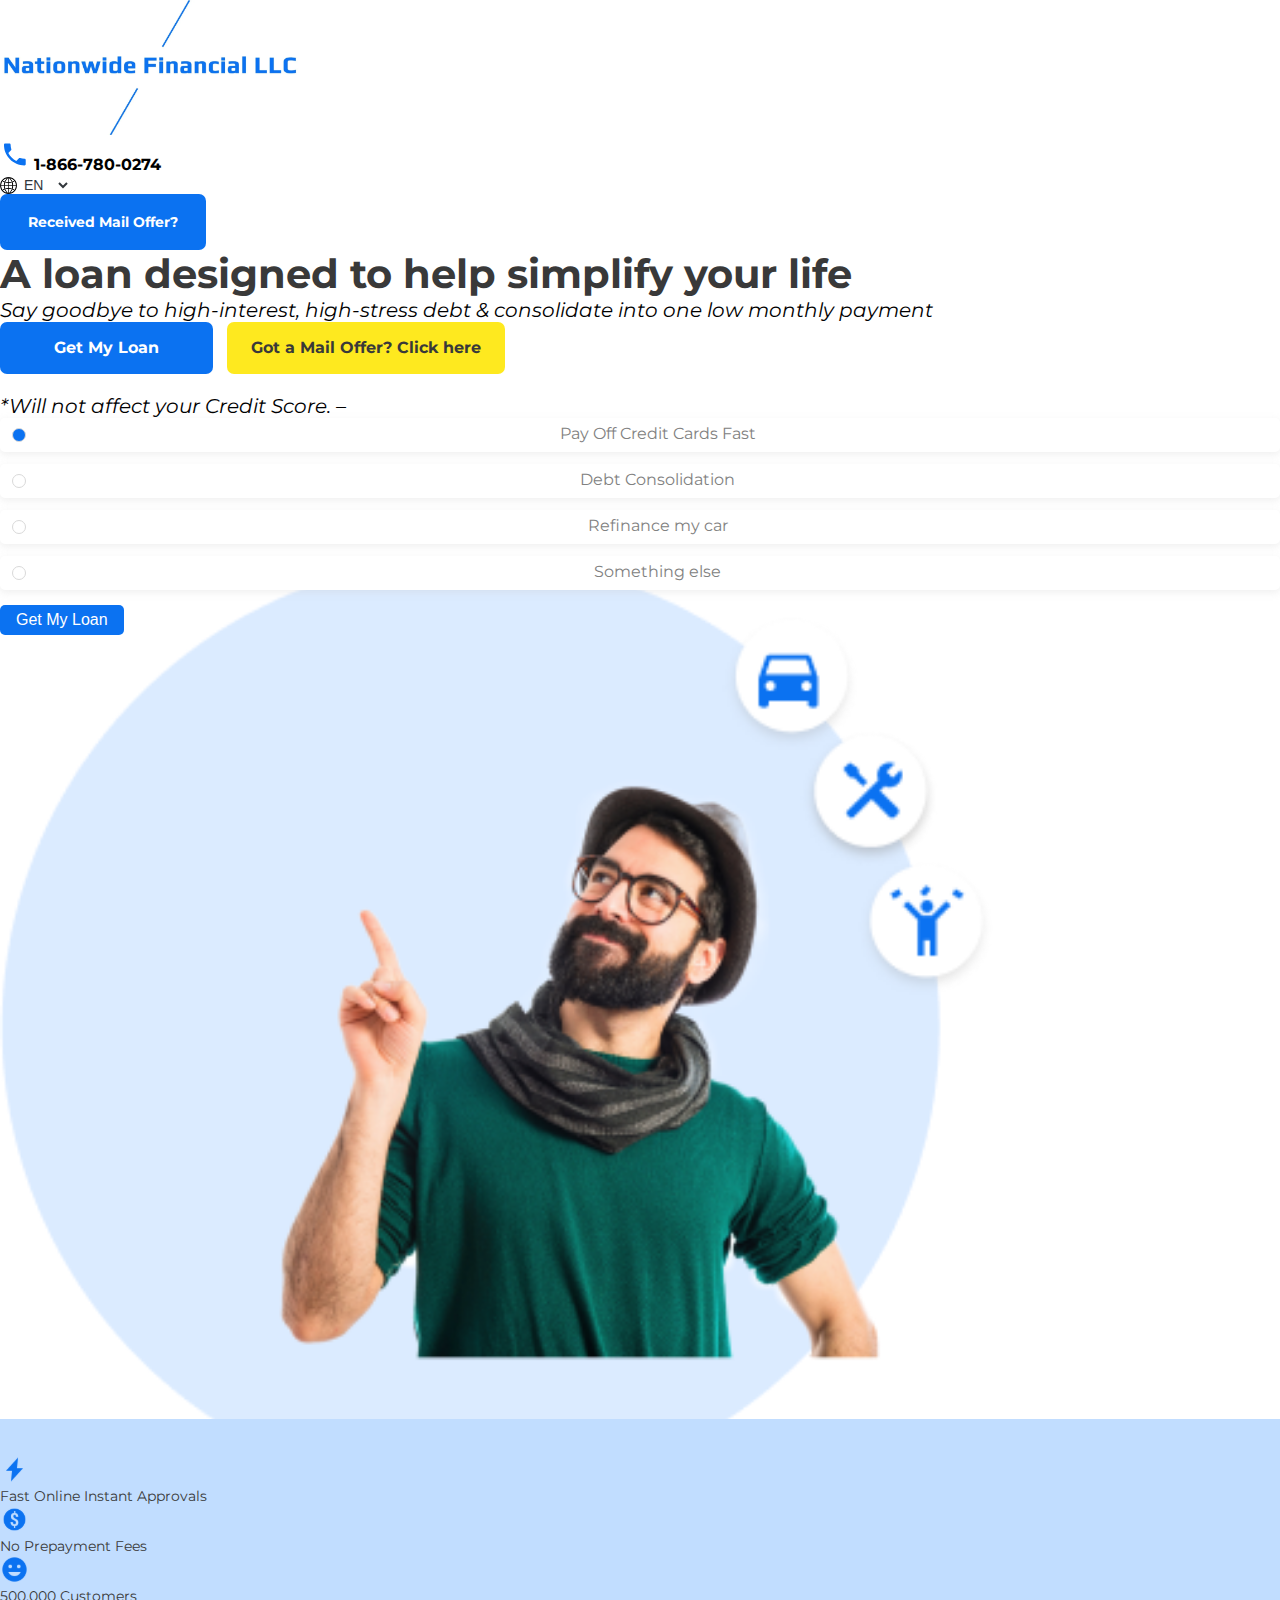
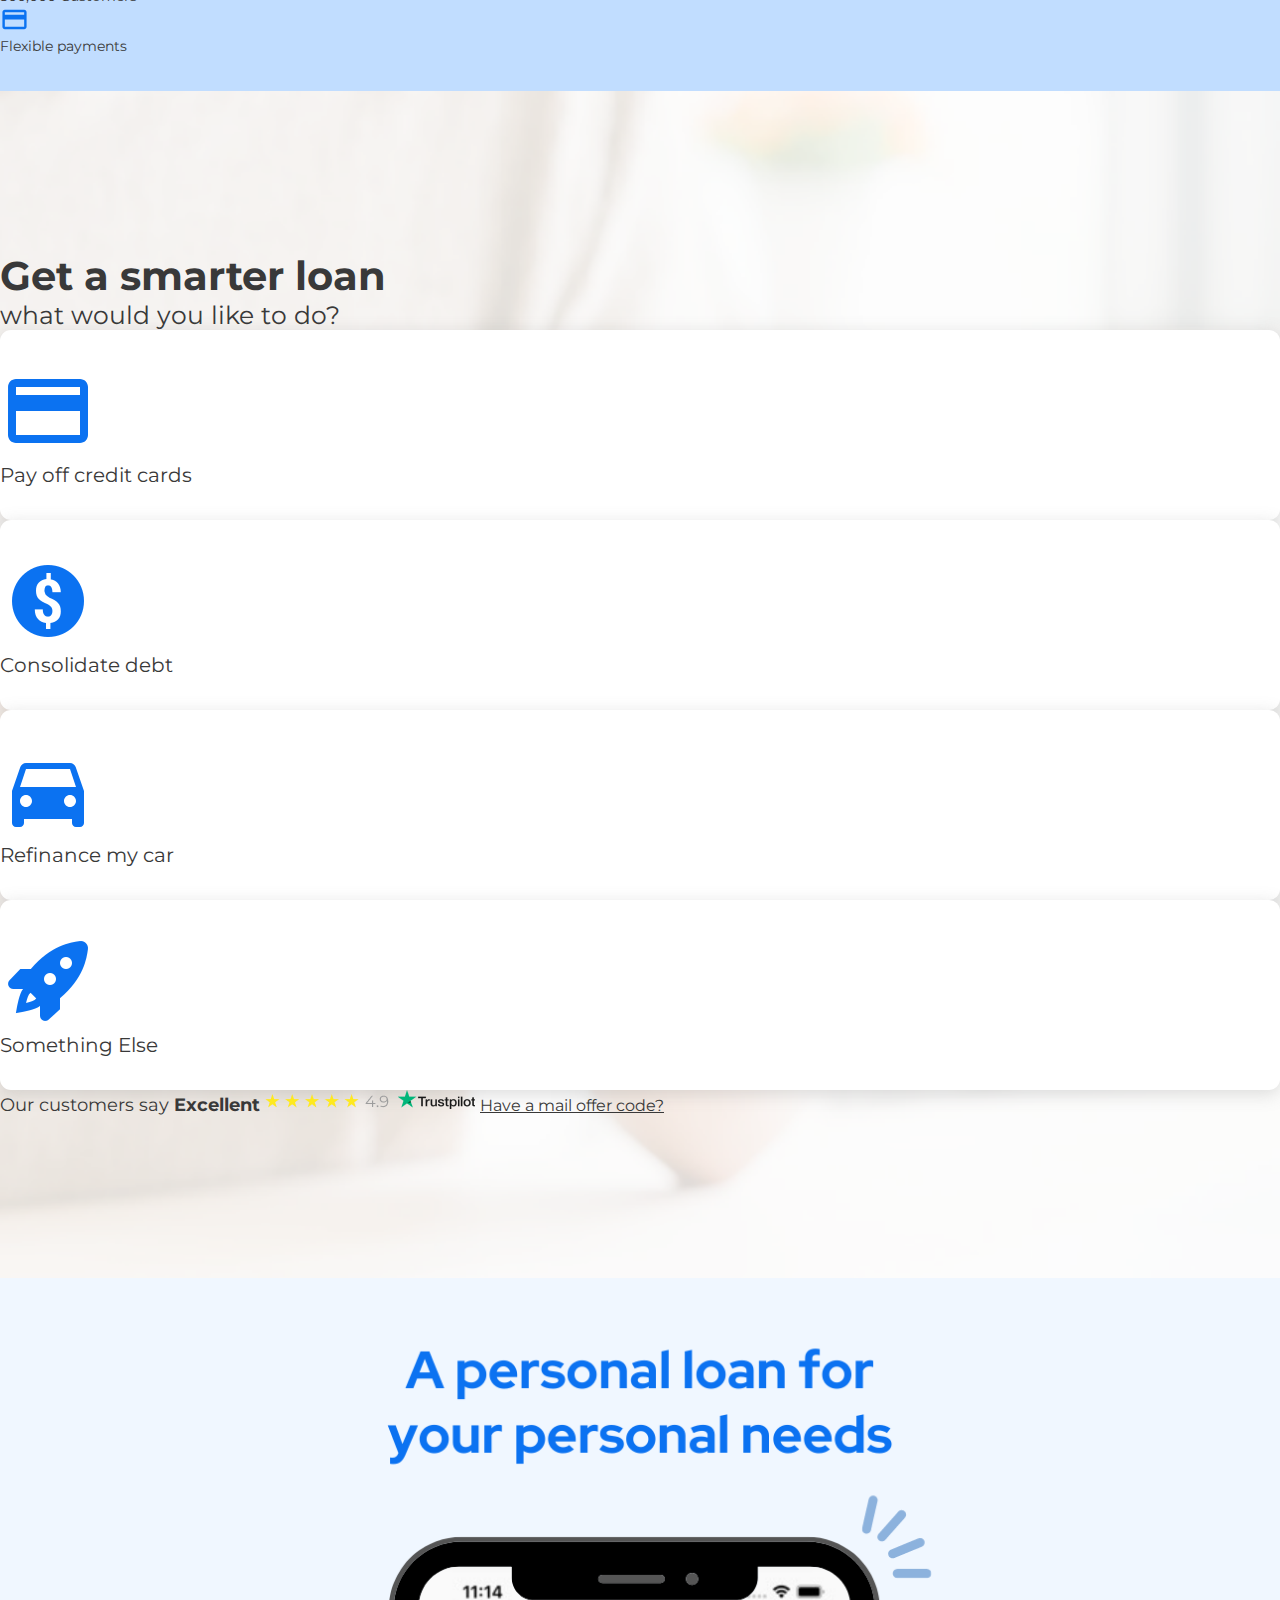
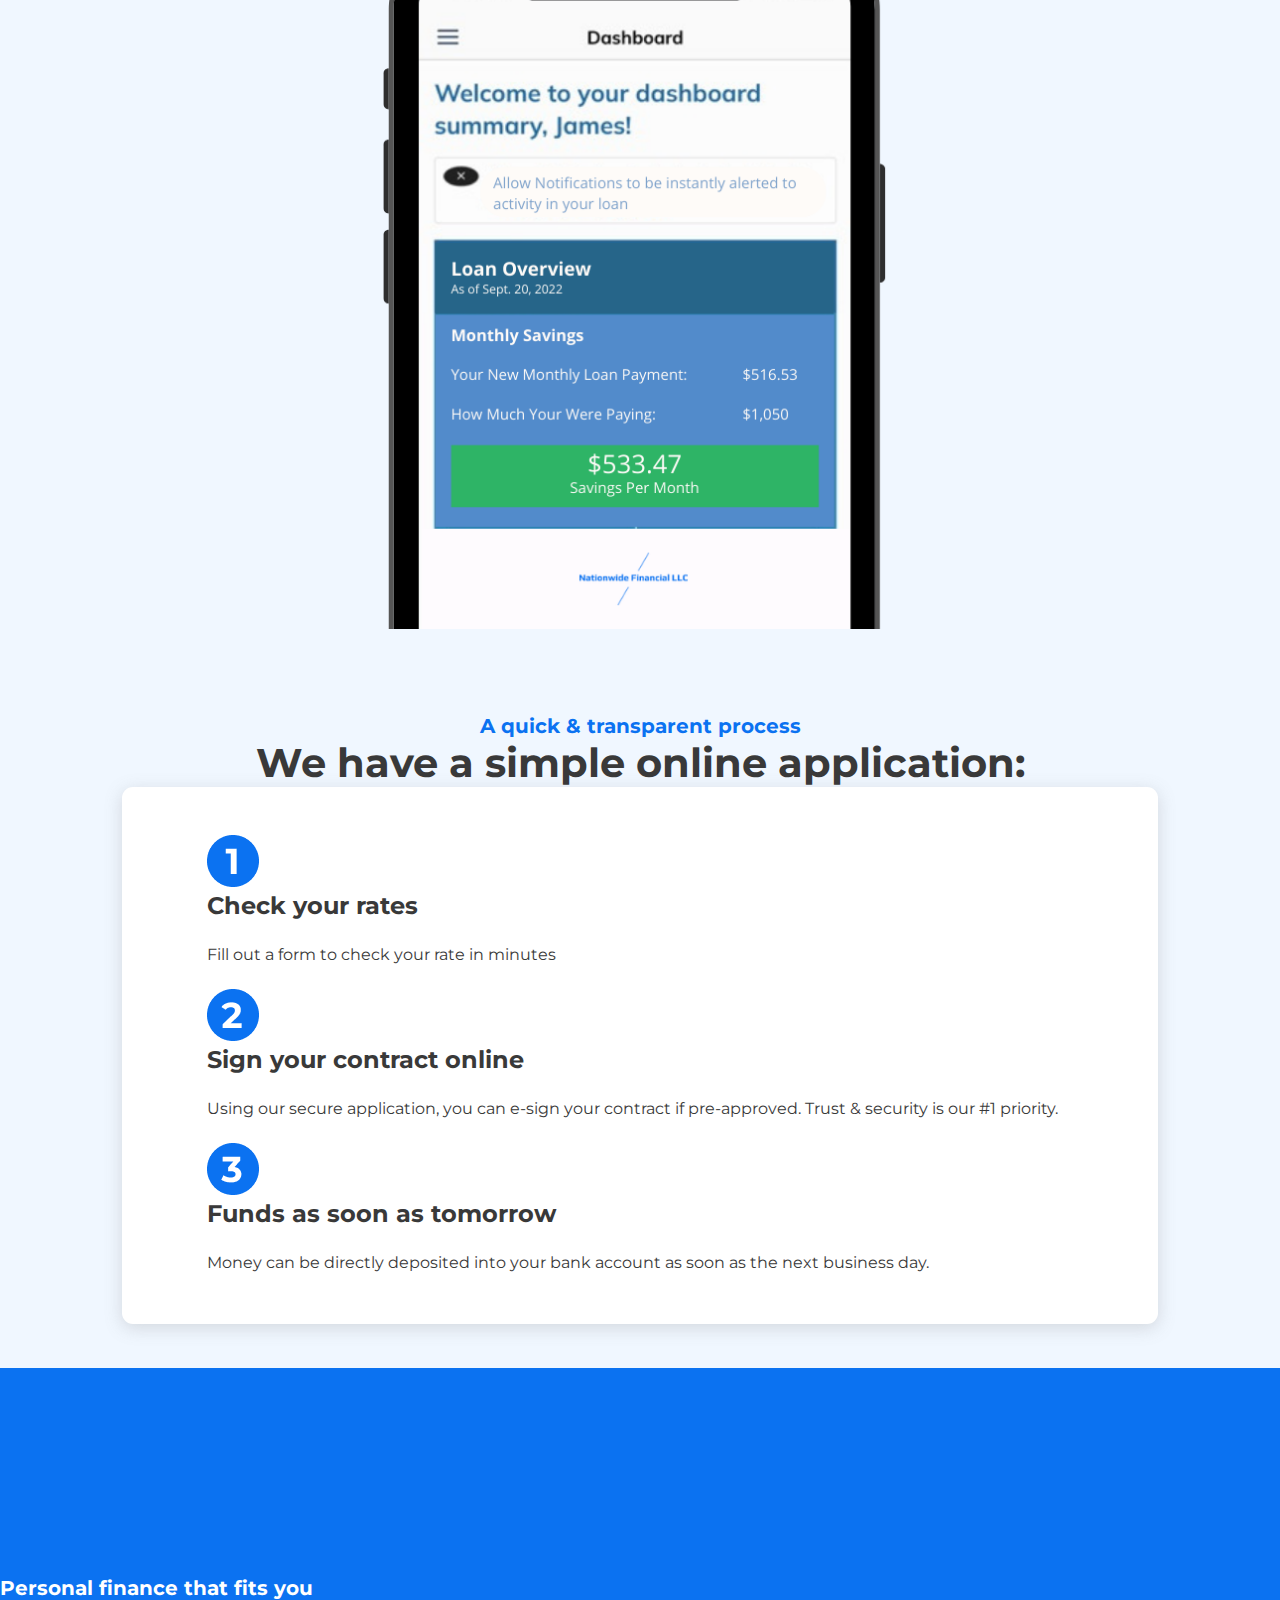
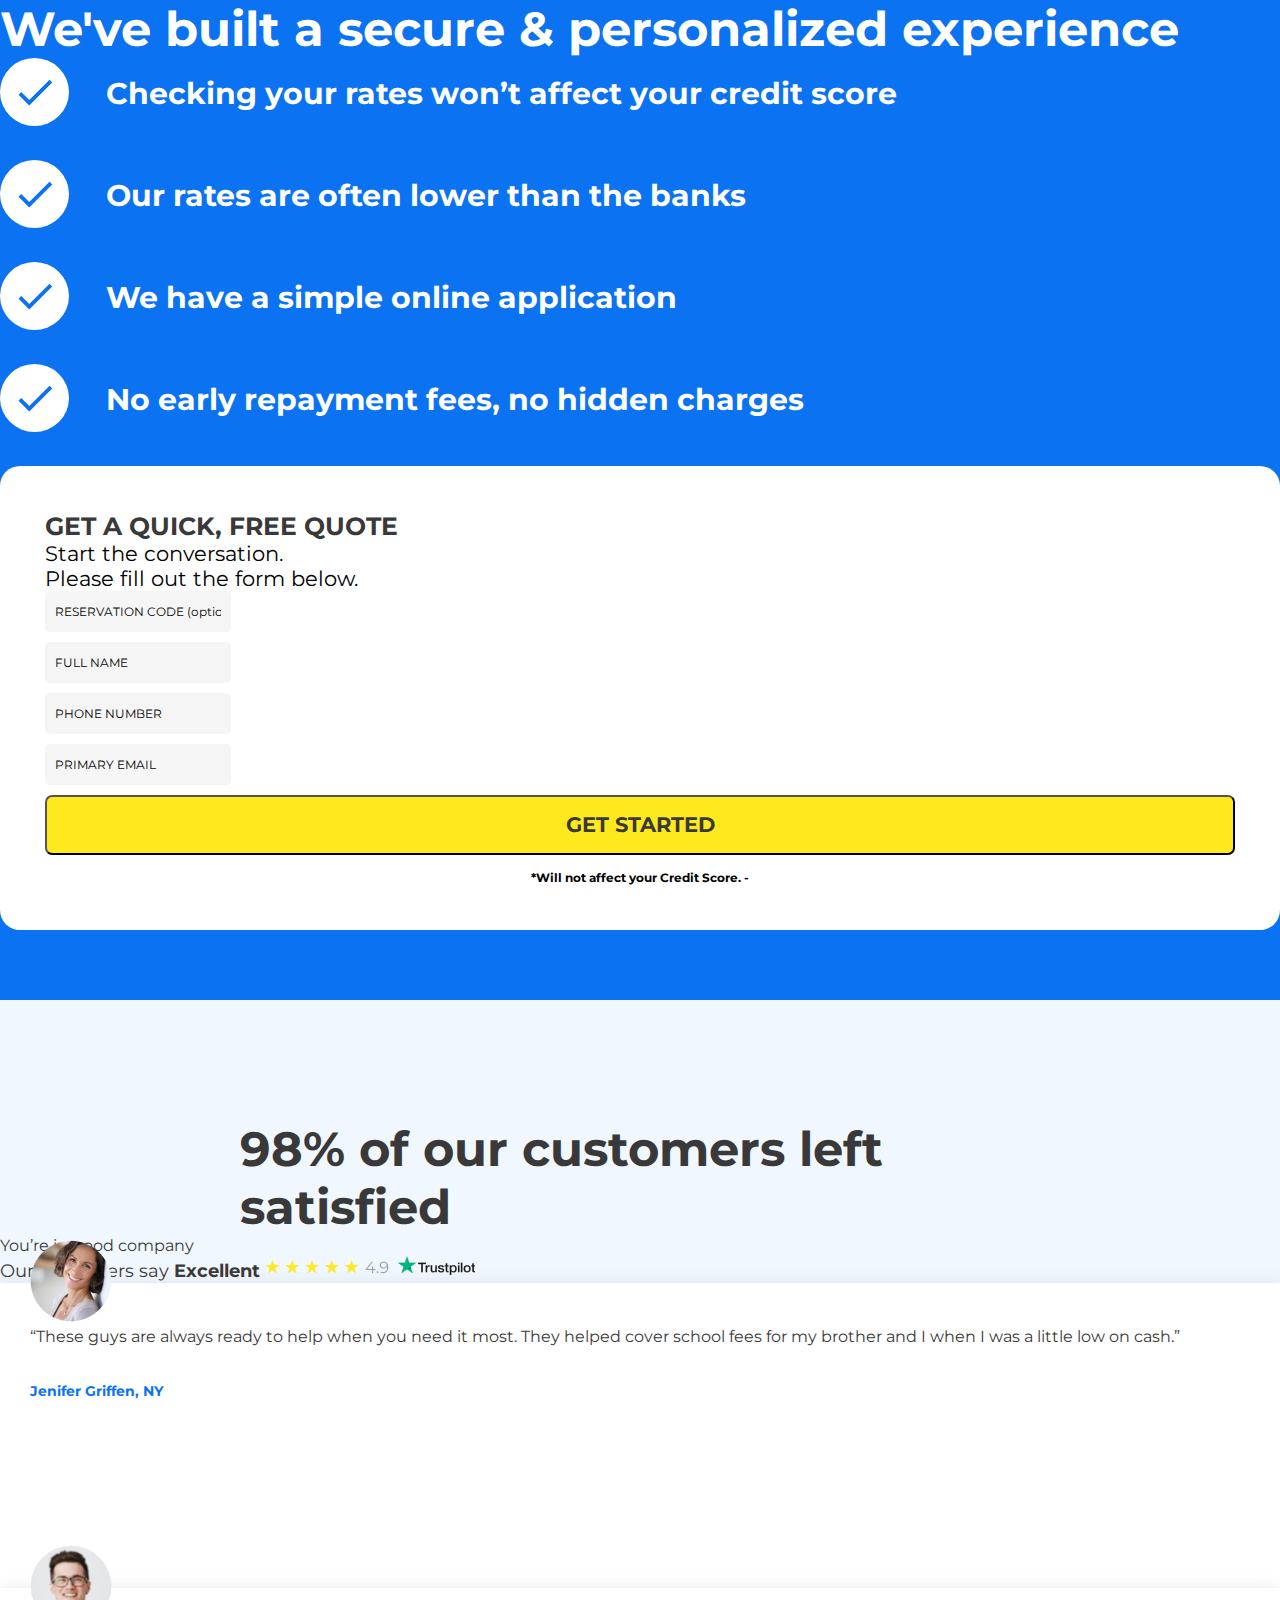
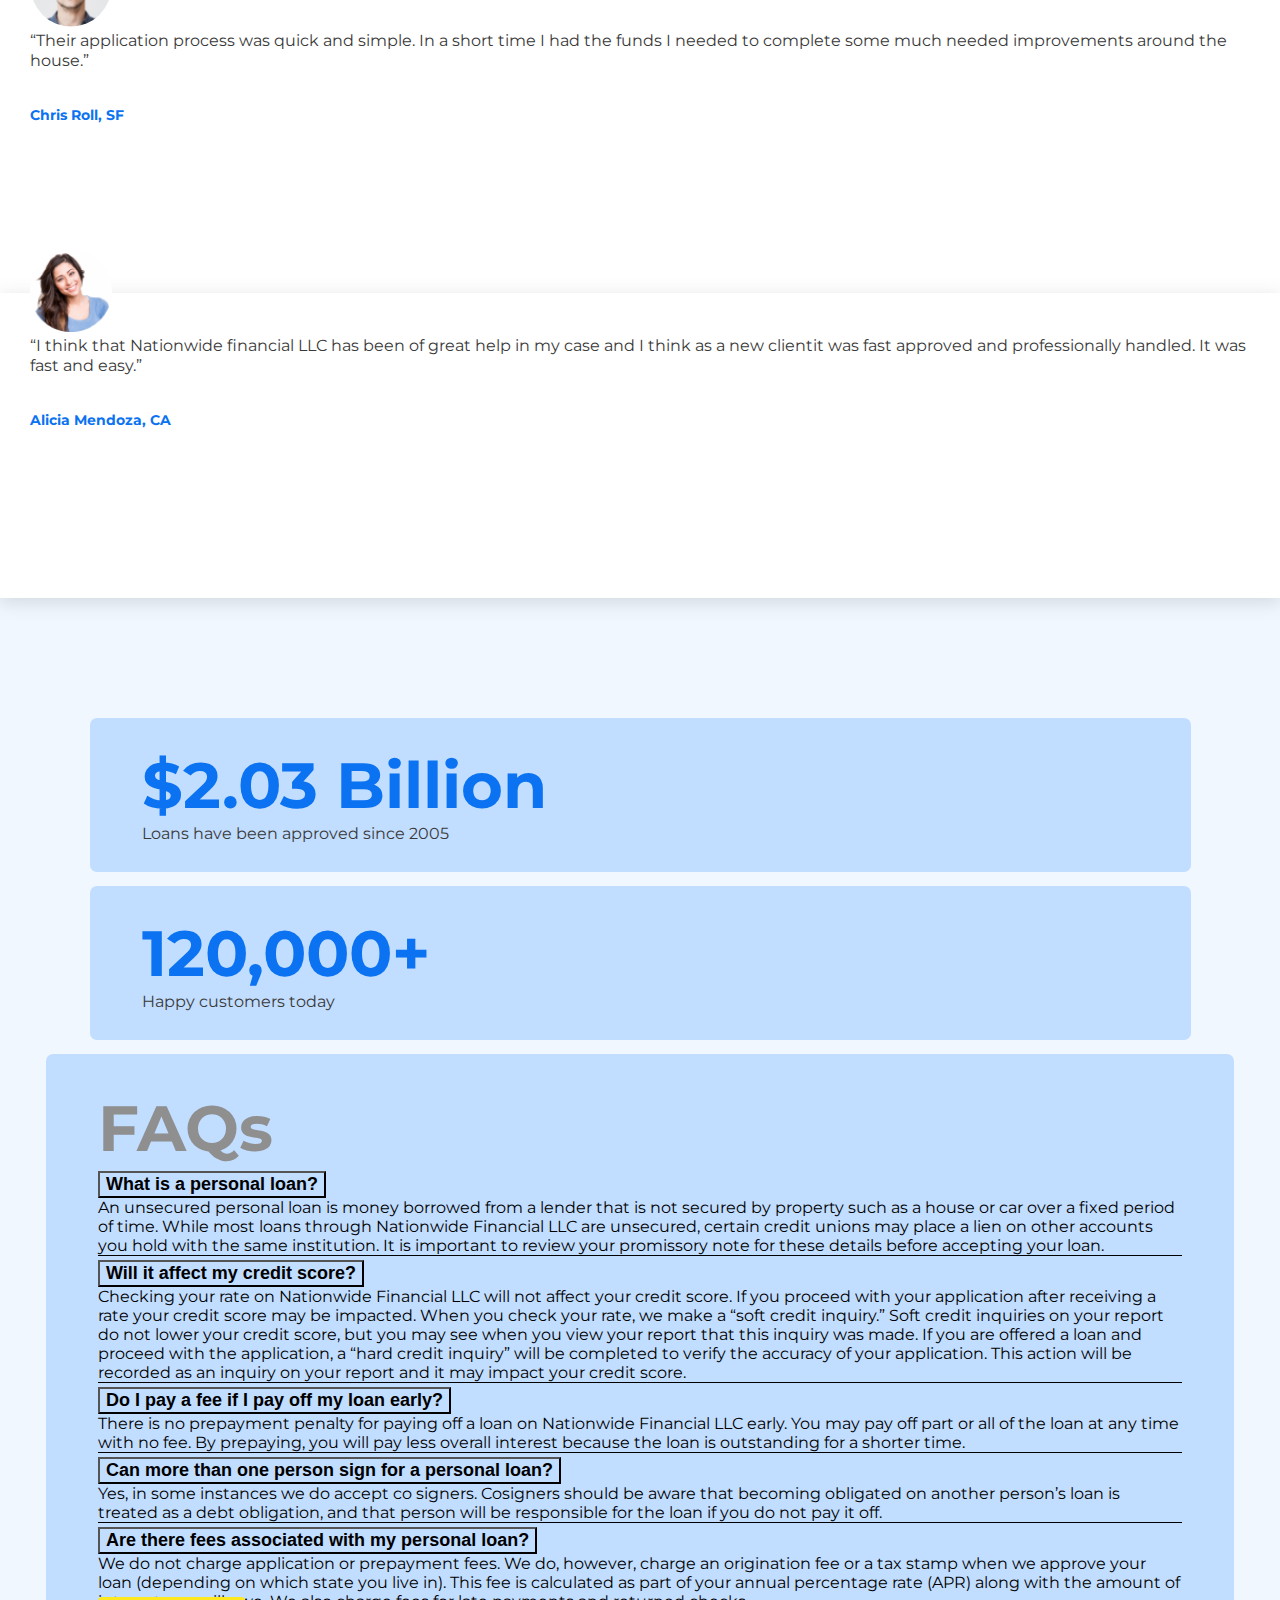
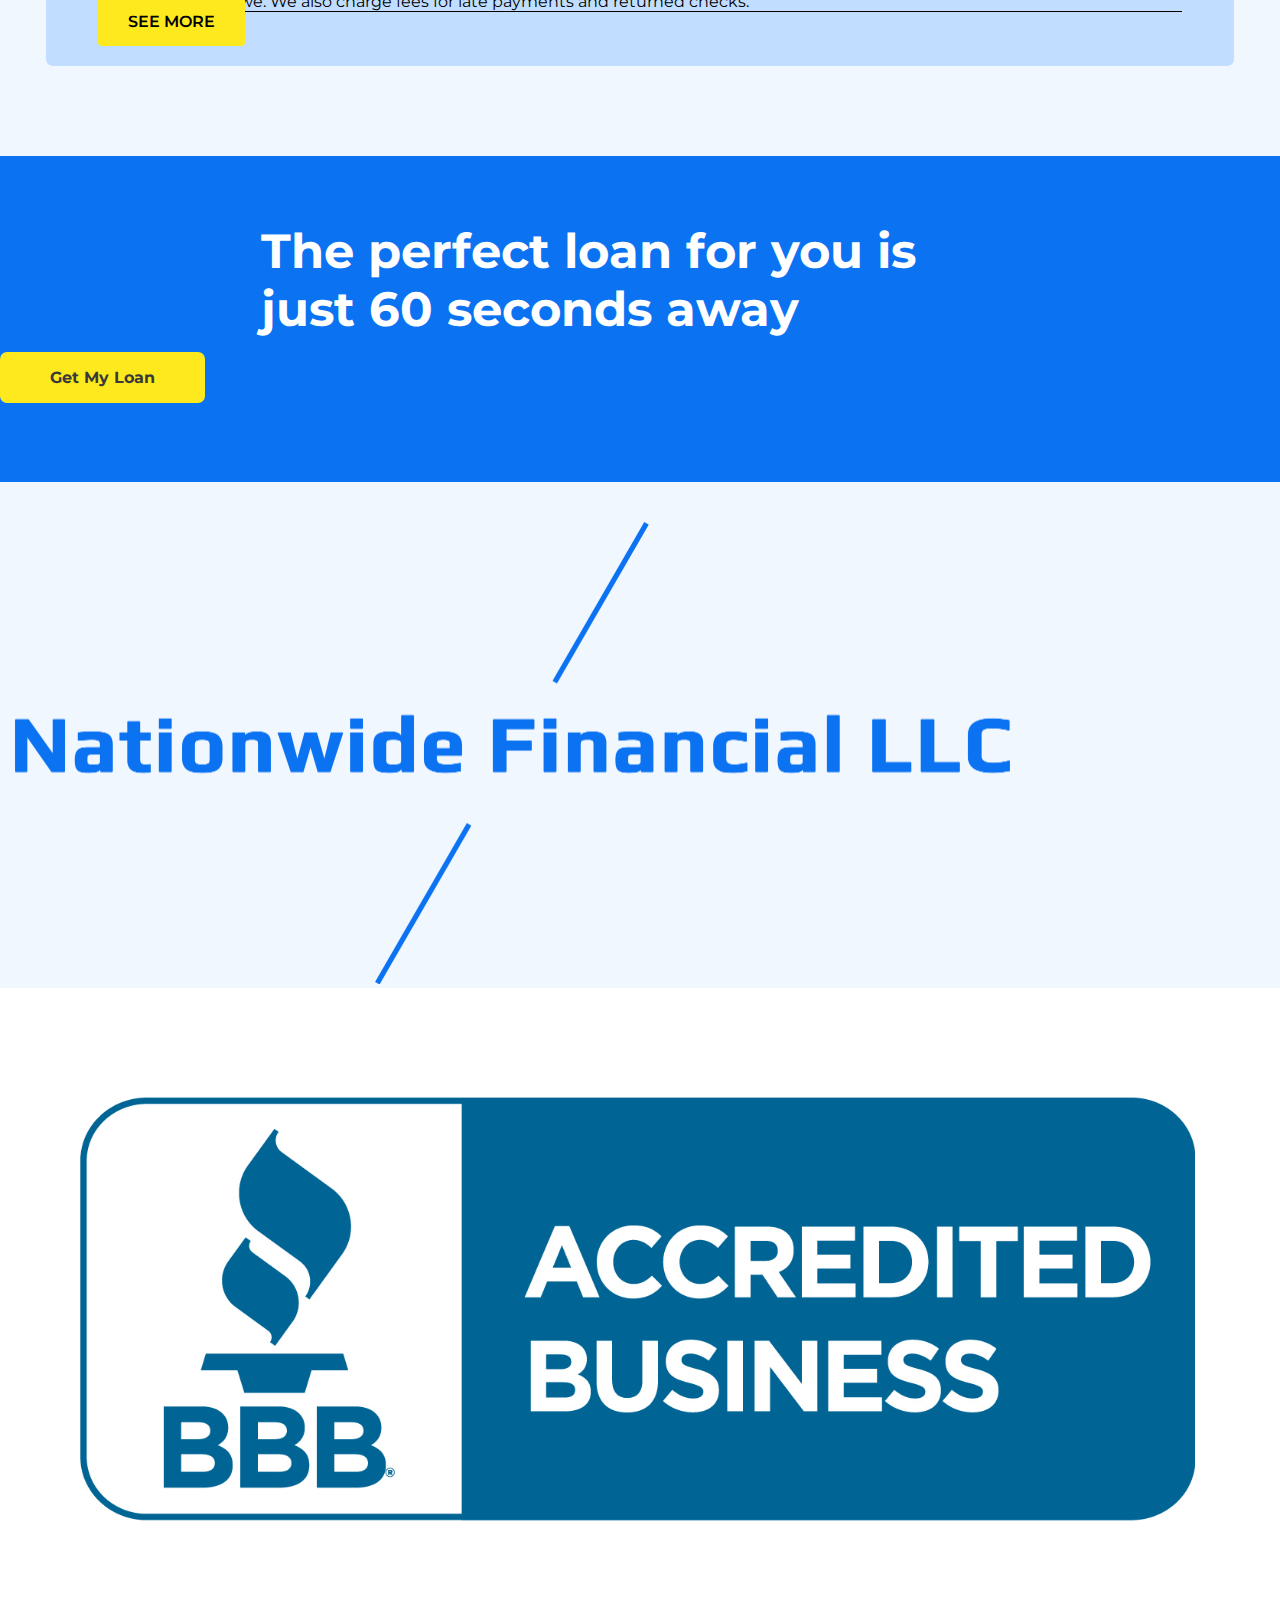
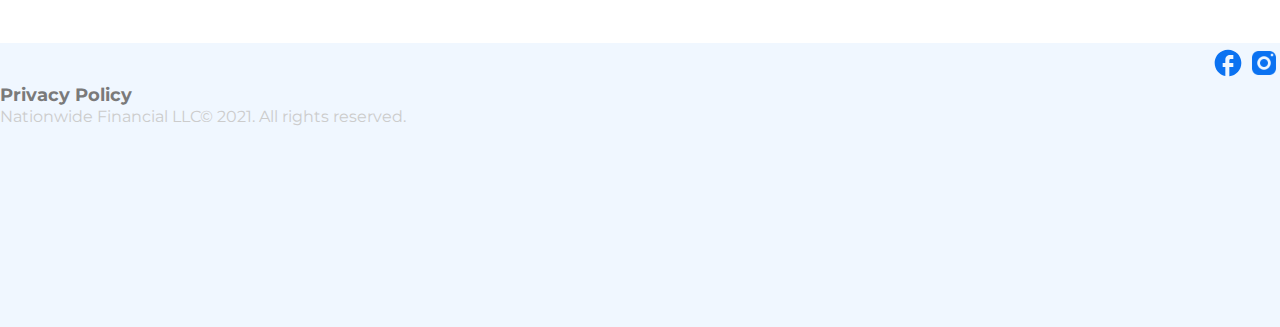
==== html/index.html @ 2ad1c036 "Initial commit" ====
<!DOCTYPE html>
<html lang='en'>

<head>
    <meta charset='utf-8'>
    </meta>
    <meta name='viewport' content='width=device-width, initial-scale=1'>
    <title>perloansnationwide</title>
    <link rel="preconnect" href="https://fonts.googleapis.com">
    <link rel="preconnect" href="https://fonts.gstatic.com" crossorigin>
    <link href="https://fonts.googleapis.com/css2?family=Montserrat:wght@100;200;300;400;500;600;700&display=swap" rel="stylesheet">
    <link href="https://cdn.jsdelivr.net/npm/bootstrap@5.3.0-alpha1/dist/css/bootstrap.min.css" rel="stylesheet" integrity="sha384-GLhlTQ8iRABdZLl6O3oVMWSktQOp6b7In1Zl3/Jr59b6EGGoI1aFkw7cmDA6j6gD" crossorigin="anonymous">
    <link rel='stylesheet' type='text/css' href='../css/index.css'>
    <script src="https://code.jquery.com/jquery-1.9.1.min.js"></script>
    
</head>

<body>
   <!-- header -->

   <header>
        <div class="container">
            <div class="row align-items-center pt-2">
                <div class="col-lg-5 col-md-6 col-sm-6  text-center">
                    <img src="../images/log.webp" alt="" class="logo">
                </div>
                <div class="col-lg-3 col-md-6 col-sm-6 text-lg-end text-md-end text-center ">
                    <div class="phone">
                        <a href="">
                            <span class="phone-bg"><img src="../images/phone.svg" alt=""></span>
                            <span class="phone-txt">1-866-780-0274</span>
                        </a>
                    </div>
                </div>
                <div class="col-lg-1 col-md-6 col-sm-6 text-sm-center text-center">
                    <select class="goog-te-combo" >
                        <option value="en">EN</option>
                        <option value="es">ES</option>
                    </select>
                </div>
                <div class="col-lg-3 col-md-6 col-sm-6 text-center">
                    <a href="#form" class="button-link chng-lang" role="button" data-en="Received Mail Offer?" data-es="¿Recibió la oferta por correo?">Received Mail Offer?</a>
                </div>
            </div>
        </div>
   </header>

   <!-- Hero -->

    <div class="hero pt-4">
        <div class="container">
            <div class="row">
                <div class="col-lg-5 col-sm-12 mt-5">   
                   <h1 class="hero-title text-center chng-lang" data-en="A loan designed to help simplify your life" data-es="Un préstamo diseñado para ayudar a simplificar su vida" >A loan designed to help simplify your life</h1>
                   <p class="hero-para-1 pt-2 pb-5 text-center chng-lang" data-en="Say goodbye to high-interest, high-stress debt & consolidate into one low monthly payment" data-es="Diga adiós a las deudas de alto interés y estrés y consolide en un pago mensual bajo">Say goodbye to high-interest, high-stress debt & consolidate into one low monthly payment</p>
                   <a href="#form" class="hero-btn-1 b-hover chng-lang" data-en="Get My Loan" data-es="Obtener mi préstamo">Get My Loan</a>
                   <a href="#form" class="hero-btn-2 b-hover chng-lang" data-en="Got a Mail Offer? Click here" data-es="¿Tienes una oferta por correo?">Got a Mail Offer? Click here</a>
                   <p class="hero-para-1 mt-5 chng-lang text-center" data-en="*Will not affect your Credit Score. –" data-es="*No afectará su puntaje de crédito. –">*Will not affect your Credit Score. –</p>
                </div>
                <div class="col-lg-7 col-sm-12 text-center">   
                    <a href="#form-col">
                        <label class="contain-one area-lang" id="checke">Pay Off Credit Cards Fast
                            <input type="radio" checked="checked" name="radio">
                            <span class="chkmark"></span>
                        </label>
                        <label class="contain-one area-lang-es" id="checke" data-en="Pay Off Credit Cards Fast" data-es="Pagar tarjetas de crédito rápido
                        ">Pagar tarjetas de crédito rápido
                            <input type="radio" checked="checked" name="radio">
                            <span class="chkmark"></span>
                        </label>
                    </a>
                    <a href="#form-col">
                        <label class="contain-one area-lang">Debt Consolidation
                            <input type="radio" name="radio">
                            <span class="chkmark"></span>
                        </label>
                        <label class="contain-one area-lang-es">Consolidación de la deuda
                            <input type="radio" name="radio">
                            <span class="chkmark"></span>
                        </label>
                    </a>
                    <a href="#form-col">
                        <label class="contain-one area-lang" >Refinance my car
                            <input type="radio" name="radio">
                            <span class="chkmark"></span>
                        </label>
                        <label class="contain-one area-lang-es" >refinanciar mi coche
                            <input type="radio" name="radio">
                            <span class="chkmark"></span>
                        </label>
                    </a>
                    <a href="#form-col">
                        <label class="contain-one area-lang" >Something else
                            <input type="radio" name="radio">
                            <span class="chkmark"></span>
                        </label>
                        <label class="contain-one area-lang-es" >Algo más
                            <input type="radio" name="radio">
                            <span class="chkmark"></span>
                        </label>
                    </a>
                    <a href="#form"><button class="button button1 chng-lang" data-en="Get My Loan" data-es="Obtener mi préstamo">Get My Loan</button></a>

                    <div class="hero-img"><img src="../images/hero.png" alt=""></div>
                </div>

            </div>
        </div>
    </div>

    <!-- image box -->
    <div class="img-box">
        <div class="container">
            <div class="row  align-items-center ">
                <div class="col-sm-12 col-lg-3 col-md-3">
                    <div class="box-wraper d-flex align-items-center">
                        <figure><img src="../images/Fast Online Instant Approvals.svg" alt=""></figure>
                        <p class="box-content chng-lang" data-en="Fast Online Instant Approvals" data-es="Aprobaciones instantáneas en línea rápidas">Fast Online Instant Approvals</p>
                    </div>
                </div>
                <div class="col-sm-12 col-lg-3 col-md-3">
                    <div class="box-wraper d-flex align-items-center">
                        <figure><img src="../images/payment.svg" alt=""></figure>
                        <p class="box-content chng-lang" data-en="No Prepayment Fees" data-es="Sin cargos por pago anticipado">No Prepayment Fees</p>
                    </div>
                </div>
                <div class="col-sm-12 col-lg-3 col-md-3">
                    <div class="box-wraper d-flex align-items-center">
                        <figure><img src="../images/500,000 Customers.svg" alt=""></figure>
                        <p class="box-content chng-lang" data-en="500,000 Customers" data-es="500,000 Clientes">500,000 Customers</p>
                    </div>
                </div>
                <div class="col-sm-12 col-lg-3 col-md-3">
                    <div class="box-wraper d-flex align-items-center">
                        <figure><img src="../images/Flexible payments.svg" alt=""></figure>
                        <p class="box-content chng-lang" data-en="Flexible payments" data-es="Pagos flexibles">Flexible payments</p>
                    </div>
                </div>
            </div>
        </div>
    </div>


    <!-- cards -->
    <div class="cards">
        <div class="container">
            <h2 class="card-heading text-center chng-lang" data-en="Get a smarter loan" data-es="Obtenga un préstamo más inteligente">Get a smarter loan</h2>
            <h3 class="card-subheading text-center pb-3 chng-lang" data-en="what would you like to do?" data-es="¿Que te gustaría hacer?">what would you like to do?</h3>
            <div class="row align-items-center ">
                <div class="col-lg-3 col-md-6">
                    <div class="card d-flex align-items-center">
                        <img class="card-img-top" src="../images/Credit-card.svg" alt="Card image cap">
                        <div class="card-body">
                            <h4 class="card-title chng-lang" data-en="Pay off credit cards" data-es="Pagar tarjetas de crédito">Pay off credit cards</h4>
                        </div>
                    </div> 
                </div>
                <div class="col-lg-3 col-md-6">
                    <div class="card d-flex align-items-center">
                        <img class="card-img-top" src="../images/Mask-group-4.svg" alt="Card image cap">
                        <div class="card-body">
                            <h4 class="card-title chng-lang" data-en="Consolidate debt" data-es="Consolidar deuda">Consolidate debt</h4>
                        </div>
                    </div>
                </div>
                <div class="col-lg-3 col-md-6">
                    <div class="card d-flex align-items-center">
                        <img class="card-img-top" src="../images/Directions-car.svg" alt="Card image cap">
                        <div class="card-body">
                            <h4 class="card-title chng-lang" data-en="Refinance my car" data-es="refinanciar mi coche">Refinance my car</h4>
                        </div>
                    </div>
                </div>
                <div class="col-lg-3 col-md-6">
                    <div class="card d-flex align-items-center">
                        <img class="card-img-top" src="../images/Mask-group-5.svg" alt="Card image cap">
                        <div class="card-body">
                            <h4 class="card-title chng-lang" data-en="Something Else" data-es="Algo más">Something Else</h4>
                        </div>
                    </div>
                </div>
            </div>

            <div class="card-review text-center pt-5 area-lang">
                Our customers say <b>Excellent</b> <img src="../images/Group-102.webp" alt=""> <a href="#form">Have a mail offer code?</a>
            </div>
            <div class="card-review text-center pt-5 area-lang-es">
                Nuestros clientes dicen <b>Excelente</b> <a href="#form">¿Tiene un código de oferta por correo?</a> <img src="../images/Group-102.webp" alt=""> 
            </div>
        </div>
    </div>

    <!-- two col -->
    <div class="two-col">
        <div class="container-fluid">
            <div class="row">
                <div class="col-lg-5 left-col">
                    <div class="spacer"></div>
                </div>
                <div class="col-lg-7 right-col">
                    <h3 class="two-col-subheading chng-lang" data-en="A quick & transparent process" data-es="Un proceso rápido y transparente">A quick & transparent process</h3>
                    <h2 class="two-col-heading pb-2 chng-lang" data-en="We have a simple online application:" data-es="Tenemos una aplicación en línea simple:">We have a simple online application:</h2>
                    <div class="notice">
                        <div class="card d-flex align-items-center">
                            <img class="card-img-top" src="../images/Group-100.webp" alt="Card image cap">
                            <div class="card-body">
                                <h4 class="card-title text-center chng-lang" data-en="Check your rates" data-es="Consulta tus tarifas">Check your rates</h4>
                                <p class="card-subtitle text-center chng-lang" data-en="Fill out a form to check your rate in minutes" data-es="Rellena un formulario para consultar tu tarifa en minutos">Fill out a form to check your rate in minutes</p>
                            </div>
                        </div>
                        <div class="card d-flex align-items-center">
                            <img class="card-img-top" src="../images/Group-99.webp" alt="Card image cap">
                            <div class="card-body">
                                <h4 class="card-title text-center chng-lang" data-en="Sign your contract online" data-es="Firma tu contrato en línea">Sign your contract online</h4>
                                <p class="card-subtitle text-center chng-lang" data-en="Using our secure application, you can e-sign your contract if pre-approved. Trust & security is our #1 priority." data-es="Usando nuestra aplicación segura, puede firmar electrónicamente su contrato si se aprueba previamente. La confianza y la seguridad es nuestra prioridad número 1.">Using our secure application, you can e-sign your contract if pre-approved. Trust & security is our #1 priority.</p>
                            </div>
                        </div>
                        <div class="card d-flex align-items-center">
                            <img class="card-img-top" src="../images/Group-98.webp" alt="Card image cap">
                            <div class="card-body">
                                <h4 class="card-title text-center chng-lang" data-en="Funds as soon as tomorrow" data-es="Fondos tan pronto como mañana">Funds as soon as tomorrow</h4>
                                <p class="card-subtitle text-center chng-lang" data-en="Money can be directly deposited into your bank account as soon as the next business day." data-es="El dinero se puede depositar directamente en su cuenta bancaria tan pronto como el siguiente día hábil.">Money can be directly deposited into your bank account as soon as the next business day.</p>
                            </div>
                        </div>   
                    </div>
                </div>
                
            </div>
        </div>
    </div>


    <!-- form area -->
    <div class="quote-area">
        <div class="container">
            <div class="row  align-items-center gx-lg-5">
                <div class="col-lg-6 custom-q-col">
                    <h3 class="quote-subheading text-center chng-lang" data-es="Finanzas personales a tu medida" data-en="Personal finance that fits you">Personal finance that fits you</h3>
                    <h2 class="quote-heading pb-2 text-center chng-lang" data-es="Hemos construido una experiencia segura y personalizada" data-en="We've built a secure & personalized experience">We've built a secure & personalized experience</h2>
                    <div class="quote-area-lists">
                        <figure class="quote-area-lists-img">
                            <img width="69" height="68" src="../images/Group-103.svg" class="" alt="">
                        </figure>
                        <div class="quote-area-lists-content chng-lang" data-es="Verificar sus tasas no afectará su puntaje de crédito" data-en="Checking your rates won’t affect your credit score">
                            Checking your rates won’t affect your credit score
                        </div>
                    </div>
                    <div class="quote-area-lists">
                        <figure class="quote-area-lists-img">
                            <img width="69" height="68" src="../images/Group-103.svg" class="" alt="">
                        </figure>
                        <div class="quote-area-lists-content chng-lang" data-en="Our rates are often lower than the banks" data-es="Nuestras tarifas son a menudo más bajas que las de los bancos.">
                            Our rates are often lower than the banks
                        </div>
                    </div>
                    <div class="quote-area-lists">
                        <figure class="quote-area-lists-img">
                            <img width="69" height="68" src="../images/Group-103.svg" class="" alt="">
                        </figure>
                        <div class="quote-area-lists-content chng-lang" data-en="We have a simple online application" data-es="Tenemos una aplicación en línea simple">
                            We have a simple online application
                        </div>
                    </div>
                    <div class="quote-area-lists">
                        <figure class="quote-area-lists-img">
                            <img width="69" height="68" src="../images/Group-103.svg" class="" alt="">
                        </figure>
                        <div class="quote-area-lists-content chng-lang" data-en="No early repayment fees, no hidden charges" data-es="Sin comisiones por amortización anticipada, sin cargos ocultos">
                            No early repayment fees, no hidden charges
                        </div>
                    </div>
                </div>
                <div class="col-lg-1 custom-q-col"></div>
                <div class="col-lg-5 custom-q-col">
                    <div class="form-area" id="form">
                        <h2 class="form-area-heading text-center chng-lang" data-en="GET A QUICK, FREE QUOTE" data-es="Obtenga una cotización rápida y gratuita">GET A QUICK, FREE QUOTE</h2>
                        <h3 class="form-area-subheading text-center area-lang" >Start the conversation.<br>Please fill out the form below.</h3>
                        <h3 class="form-area-subheading text-center area-lang-es" >Empieza la conversación. Por favor, rellene el siguiente formulario.</h3>
                        <form action="">
                            <div class="form-group">
                                <input type="text" class="form-control" id="code" placeholder="RESERVATION CODE (optional)">
                            </div>
                            <div class="form-group">
                                <input type="text" class="form-control" id="name" placeholder="FULL NAME">
                            </div>
                            <div class="form-group">
                                <input type="text" class="form-control" id="number" placeholder="PHONE NUMBER">
                            </div>
                            <div class="form-group">
                                <input type="email" class="form-control" id="email" placeholder="PRIMARY EMAIL">
                            </div>
                            <button type="submit" class="btn btn-default sbt b-hover">GET STARTED</button>
                        </form>
                        <p class="form-txt">*Will not affect your Credit Score. -</p>
                    </div>
                </div>
                
            </div>
        </div>
    </div>

    <!-- Testimonial -->
    <div class="testimonial-area">
        <h2 class="testimonial-heading text-center chng-lang" data-es="El 98% de nuestros clientes quedaron satisfechos" data-en="98% of our customers left satisfied">98% of our customers left satisfied</h2>
        <h3 class="testimonial-subheading text-center pt-2 chng-lang" data-es="estás en buena compañía" data-en="You’re in good company">You’re in good company</h3>
        <div class="card-review text-center pt-2 mb-5 pb-5 area-lang"> Our customers say <b>Excellent</b> <img src="../images/Group-102.webp" alt=""> </div>
        <div class="card-review text-center pt-2 mb-5 pb-5 area-lang-es"> Nuestros clientes dicen<b>Excelente</b> <img src="../images/Group-102.webp" alt=""> </div>
        <div class="testimonial-box">
            <div class="container">
                <div class="row  align-items-center ">
                    <div class="col-lg-4 col-md-12">
                        <div class="card d-flex align-items-center">
                            <img class="card-img-top" src="../images/relaxed-woman-circle-1.webp" alt="Card image cap">
                            <div class="card-body">
                                <h4 class="card-title text-center chng-lang" data-es=' "Estos muchachos siempre están listos para ayudar cuando más lo necesitas. Ayudaron a cubrir las cuotas escolares para mi hermano y para mí cuando tenía poco dinero en efectivo”.' data-en='“These guys are always ready to help when you need it most. They helped cover school fees for my brother and I when I was a little low on cash.”'>“These guys are always ready to help when you need it most. They helped cover school fees for my brother and I when I was a little low on cash.”</h4>
                                <p class="card-subtitle text-center chng-lang" data-es="Jennifer Griffen, Nueva York" data-en="Jenifer Griffen, NY">Jenifer Griffen, NY</p>
                            </div>
                        </div>
                    </div>
                    <div class="col-lg-4 col-md-12">
                        <div class="card">
                            <img class="card-img-top" src="../images/Ellipse-8.svg" alt="Card image cap">
                            <div class="card-body">
                                <h4 class="card-title text-center chng-lang" data-en=' “Their application process was quick and simple. In a short time I had the funds I needed to complete some much needed improvements around the house.” ' data-es=' “Su proceso de solicitud fue rápido y simple. En poco tiempo tuve los fondos que necesitaba para completar algunas mejoras muy necesarias en la casa”.'>“Their application process was quick and simple. In a short time I had the funds I needed to complete some much needed improvements around the house.”</h4>
                                <p class="card-subtitle text-center chng-lang" data-en="Chris Roll, SF" data-es="Chris Roll, San Francisco">Chris Roll, SF</p>
                            </div>
                        </div>
                    </div>
                    <div class="col-lg-4 col-md-12">
                        <div class="card">
                            <img class="card-img-top" src="../images/ff-1.webp" alt="Card image cap">
                            <div class="card-body">
                                <h4 class="card-title text-center chng-lang" data-en='“I think that Nationwide financial LLC has been of great help in my case and I think as a new clientit was fast approved and professionally handled. It was fast and easy.”' data-es=' “Creo que Nationwide Financial LLC ha sido de gran ayuda en mi caso y creo que, como cliente nuevo, fue aprobado rápidamente y manejado profesionalmente. Fue rápido y fácil."'>“I think that Nationwide financial LLC has been of great help in my case and I think as a new clientit was fast approved and professionally handled. It was fast and easy.”</h4>
                                <p class="card-subtitle text-center chng-lang" data-en="Alicia Mendoza, CA" data-es="Alicia Mendoza, California"> Alicia Mendoza, CA</p>
                            </div>
                        </div>
                    </div>
                </div>
            </div>
        </div>
        <div class="counts text-center pb-2">
            <div class="container">
                <div class="row  g-2">
                    <div class="col custom-col">
                        <h3 class="counter-title chng-lang" data-en="$2.03 Billion" data-es="$ 2.03 mil millones">$2.03 Billion</h3>
                        <p class="counter-info chng-lang" data-en="Loans have been approved since 2005">Loans have been approved since 2005</p>
                    </div>
                    <div class="col custom-col">
                        <h3 class="counter-title" >120,000+</h3>
                        <p class="counter-info chng-lang" data-en="Happy customers today" data-es="Clientes felices hoy">Happy customers today</p>
                    </div>
                </div>
            </div>
        </div>
        <div class="faq-area">
            <h2 class="faq-heading text-center chng-lang" data-es="preguntas frecuentes" data-en="FAQs">FAQs</h2>
            <div class="container">
                <div class="accordion" id="accordionExample">
                    <div class="accordion-item">
                      <h2 class="accordion-header" id="headingOne">
                        <button class="accordion-button collapsed chng-lang" data-es="¿Qué es un préstamo personal?
                        " data-en="What is a personal loan?" type="button" data-bs-toggle="collapse" data-bs-target="#collapseOne" aria-expanded="true" aria-controls="collapseOne">
                            What is a personal loan?
                        </button>
                      </h2>
                      <div id="collapseOne" class="accordion-collapse collapse " aria-labelledby="headingOne" data-bs-parent="#accordionExample">
                        <div class="accordion-body chng-lang" data-en="An unsecured personal loan is money borrowed from a lender that is not secured by property such as a house or car over a fixed period of time. While most loans through Nationwide Financial LLC are unsecured, certain credit unions may place a lien on other accounts you hold with the same institution. It is important to review your promissory note for these details before accepting your loan." data-es="Un préstamo personal no garantizado es dinero prestado de un prestamista que no está garantizado por una propiedad como una casa o un automóvil durante un período de tiempo fijo. Si bien la mayoría de los préstamos a través de Nationwide Financial LLC no están garantizados, ciertas cooperativas de ahorro y crédito pueden gravar otras cuentas que tenga con la misma institución. Es importante revisar su pagaré para conocer estos detalles antes de aceptar su préstamo.

                        ">
                            An unsecured personal loan is money borrowed from a lender that is not secured by property such as a house or car over a fixed period of time. While most loans through Nationwide Financial LLC are unsecured, certain credit unions may place a lien on other accounts you hold with the same institution. It is important to review your promissory note for these details before accepting your loan.
                        </div>
                      </div>
                    </div>
                    <div class="accordion-item">
                      <h2 class="accordion-header" id="headingTwo">
                        <button class="accordion-button collapsed chng-lang" data-es="¿Afectará mi puntaje de crédito?" data-en="Will it affect my credit score?" type="button" data-bs-toggle="collapse" data-bs-target="#collapseTwo" aria-expanded="false" aria-controls="collapseTwo">
                            Will it affect my credit score?
                        </button>
                      </h2>
                      <div id="collapseTwo" class="accordion-collapse collapse" aria-labelledby="headingTwo" data-bs-parent="#accordionExample">
                        <div class="accordion-body chng-lang" data-en="Checking your rate on Nationwide Financial LLC will not affect your credit score. If you proceed with your application after receiving a rate your credit score may be impacted. When you check your rate, we make a “soft credit inquiry.” Soft credit inquiries on your report do not lower your credit score, but you may see when you view your report that this inquiry was made. If you are offered a loan and proceed with the application, a “hard credit inquiry” will be completed to verify the accuracy of your application. This action will be recorded as an inquiry on your report and it may impact your credit score." data-es='Verificar tu tasa en Nationwide Financial LLC no afectará tu puntaje crediticio. Si continúa con su solicitud después de recibir una tasa, su puntaje de crédito puede verse afectado. Cuando verifica su tasa, hacemos una "consulta de crédito suave". Las consultas de crédito blandas en su informe no reducen su puntaje de crédito, pero es posible que vea cuando vea su informe que se realizó esta consulta. Si le ofrecen un préstamo y continúa con la solicitud, se completará una "consulta de crédito dura" para verificar la exactitud de su solicitud. Esta acción se registrará como una consulta en su informe y puede afectar su puntaje de crédito.'>
                            Checking your rate on Nationwide Financial LLC will not affect your credit score. If you proceed with your application after receiving a rate your credit score may be impacted. When you check your rate, we make a “soft credit inquiry.” Soft credit inquiries on your report do not lower your credit score, but you may see when you view your report that this inquiry was made. If you are offered a loan and proceed with the application, a “hard credit inquiry” will be completed to verify the accuracy of your application. This action will be recorded as an inquiry on your report and it may impact your credit score.
                        </div>
                      </div>
                    </div>
                    <div class="accordion-item">
                      <h2 class="accordion-header" id="headingThree">
                        <button class="accordion-button collapsed chng-lang" data-en="Do I pay a fee if I pay off my loan early?" data-es="¿Pago una comisión si cancelo mi préstamo antes de tiempo?" type="button" data-bs-toggle="collapse" data-bs-target="#collapseThree" aria-expanded="false" aria-controls="collapseThree">
                            Do I pay a fee if I pay off my loan early?
                        </button>
                      </h2>
                      <div id="collapseThree" class="accordion-collapse collapse" aria-labelledby="headingThree" data-bs-parent="#accordionExample">
                        <div class="accordion-body chng-lang" data-en="There is no prepayment penalty for paying off a loan on Nationwide Financial LLC early. You may pay off part or all of the loan at any time with no fee. By prepaying, you will pay less overall interest because the loan is outstanding for a shorter time." data-es="No hay multa por pago anticipado por cancelar un préstamo en Nationwide Financial LLC antes de tiempo. Puede cancelar parte o la totalidad del préstamo en cualquier momento sin cargo. Al pagar por adelantado, pagará menos intereses en general porque el préstamo está pendiente por menos tiempo.">
                            There is no prepayment penalty for paying off a loan on Nationwide Financial LLC early. You may pay off part or all of the loan at any time with no fee. By prepaying, you will pay less overall interest because the loan is outstanding for a shorter time.
                        </div>
                      </div>
                    </div>
                    <div class="accordion-item">
                        <h2 class="accordion-header" id="headingFour">
                          <button class="accordion-button collapsed chng-lang" data-es="¿Puede más de una persona firmar un préstamo personal?" data-en="Can more than one person sign for a personal loan?" type="button" data-bs-toggle="collapse" data-bs-target="#collapseFour" aria-expanded="false" aria-controls="collapseFour">
                            Can more than one person sign for a personal loan?
                          </button>
                        </h2>
                        <div id="collapseFour" class="accordion-collapse collapse" aria-labelledby="headingFour" data-bs-parent="#accordionExample">
                          <div class="accordion-body chng-lang" data-en="Yes, in some instances we do accept co signers. Cosigners should be aware that becoming obligated on another person’s loan is treated as a debt obligation, and that person will be responsible for the loan if you do not pay it off." data-es="Sí, en algunos casos aceptamos cofirmantes. Los fiadores deben ser conscientes de que comprometerse con el préstamo de otra persona se trata como una obligación de deuda, y esa persona será responsable del préstamo si usted no lo paga.">
                            Yes, in some instances we do accept co signers. Cosigners should be aware that becoming obligated on another person’s loan is treated as a debt obligation, and that person will be responsible for the loan if you do not pay it off.
                          </div>
                        </div>
                      </div>
                      <div class="accordion-item">
                        <h2 class="accordion-header" id="headingFive">
                          <button class="accordion-button collapsed chng-lang" data-en="Are there fees associated with my personal loan?" data-es="¿Hay cargos asociados con mi préstamo personal? " type="button" data-bs-toggle="collapse" data-bs-target="#collapseFive" aria-expanded="false" aria-controls="collapseFive">
                            Are there fees associated with my personal loan?
                          </button>
                        </h2>
                        <div id="collapseFive" class="accordion-collapse collapse" aria-labelledby="headingFive" data-bs-parent="#accordionExample">
                          <div class="accordion-body chng-lang" data-en="We do not charge application or prepayment fees. We do, however, charge an origination fee or a tax stamp when we approve your loan (depending on which state you live in). This fee is calculated as part of your annual percentage rate (APR) along with the amount of interest you will owe. We also charge fees for late payments and returned checks." data-es="No cobramos tarifas de solicitud o prepago. Sin embargo, cobramos una tarifa de originación o una estampilla fiscal cuando aprobamos su préstamo (según el estado en el que viva). Esta tarifa se calcula como parte de su tasa de porcentaje anual (APR) junto con la cantidad de interés que deberá. También cobramos cargos por pagos atrasados ​​y cheques devueltos.">
                            We do not charge application or prepayment fees. We do, however, charge an origination fee or a tax stamp when we approve your loan (depending on which state you live in). This fee is calculated as part of your annual percentage rate (APR) along with the amount of interest you will owe. We also charge fees for late payments and returned checks.
                          </div>
                        </div>
                      </div>
                  </div>
            </div>
            <div class="container text-center mt-4 pt-2 pb-3">
                <a href="#" class="see-more b-hover chng-lang" data-en="SEE MORE" data-es="VER MÁS">SEE MORE</a>
            </div>   
        </div>
    </div>

    <div class="loan text-center">
        <div class="container">
            <div class="row justify-content-center align-items-center">
                <div class="col">
                    <h2 class="loan-title chng-lang" data-en="Get My Loan" data-es="El préstamo perfecto para ti está a solo 60 segundos">The perfect loan for you is just 60 seconds away</h2>
                    <a href="#form" class="loan-btn-1 b-hover chng-lang" data-en="Get My Loan" data-es="Obtener mi préstamo">Get My Loan</a>
                </div>
            </div>
        </div>
    </div>


    <!-- footer -->
    <div class="footer">
        <div class="container">
            <div class="row justify-content-center align-items-center">
                <div class="col-lg-3 col-md-3 col-sm-6 col-6">
                    <img src="../images/Nationwide-Logo-Large.webp" alt="" class="footer-logo">
                </div>
                <div class="col-lg-3 col-md-3 col-sm-6 col-6">
                    <img src="../images/image_picker_BF1E0259-E124-46AE-901E-E3AF3D1EE52B-414-0000004128C8ABA0.webp" alt="" class="footer-img">
                </div>
                <div class="col-lg-3 col-md-3 ">
                    <div class="social-share">
                        <a href=""><img src="../images/Facebook.svg" alt="" ></a>
                        <a href=""><img src="../images/Mask group.svg" alt="" ></a>
                    </div>
                    
                </div>
            </div>
            <p class="privacy text-center my-5 chng-lang" data-en="Privacy Policy" data-es="Política de privacidad">Privacy Policy</p>
            <p class="copywrite text-center chng-lang" data-en="Nationwide Financial LLC© 2021. All rights reserved." data-es="Nationwide Financial LLC© 2021. Todos los derechos reservados.">Nationwide Financial LLC© 2021. All rights reserved.</p>
        </div>

    </div>

   

   
    <script src="https://cdn.jsdelivr.net/npm/@popperjs/core@2.11.6/dist/umd/popper.min.js" ></script>
    <script src="https://cdn.jsdelivr.net/npm/bootstrap@5.3.0-alpha1/dist/js/bootstrap.min.js" ></script>
    <script>
       jQuery( document ).ready(function() {

            jQuery('label.contain-one').click(function() {
                jQuery('label').attr('id', "");
                jQuery(this).attr('id', "checke");
            });

            jQuery('label.contain').click(function() {
                jQuery('label').attr('id', "");
                jQuery("#checkMob input").attr('checked', "");
                jQuery(this).attr('id', "checkMob");
                jQuery("#checkMob input").attr('checked', "checked");
            });

        });


        $('.goog-te-combo').change(function(){

           
                var word= $('.goog-te-combo').val();
                let el =$('.chng-lang');
                // $('.button-link').attr().show(); 

                $.each(el,function(index,item){
                    let currentel=$(item);
                    let currenttxt=currentel.attr('data-'+word);
                    currentel.text(currenttxt);

                })

                if (word == "es") {
                    $('.area-lang').hide();
                    $('.area-lang-es').show()
                } else {
                    $('.area-lang').show();
                    $('.area-lang-es').hide()
                }
        });
        
        

    </script>
</body>

</html>
---- css/index.css ----
body {
	margin: 0;
    font-family: 'Montserrat', sans-serif;
   
	
}
* {
 margin: 0;
}
.button{
    border: none;
    color: white;
    padding: 5px 16px;
    text-align: center;
    text-decoration: none;
    display: inline-block;
    font-size: 16px;
    transition-duration: 0.4s;
    cursor: pointer;
    line-height: 20px;
    margin-top: 3px!important;
}
.b-hover:hover{
    
    color: white;
    background-color: #393939;
    
}
a{
    text-decoration: none;
}



/* header */

img.logo {
   max-width: 300px;
}
a.button-link {
    font-size: 14px;
    font-weight: 700;
    font-style: normal;
    line-height: 20px;
    background-color: #0B72F1;
    border-radius: 7px 7px 7px 7px;
    padding: 18px 28px 18px 28px;
    color: #fff;
    display: inline-block;
    
}
a.button-link:hover {
    background-color: #393939;
}
span.phone-txt {
    font-size: 16px;
    line-height: 20px;
    color: #000;
    font-weight: bold;
}
select.goog-te-combo {
    border: 0;
    font-size: 14px;
    color: #32373c;
    background: url(../images/globe.png) no-repeat left;
    background-size: 17px;
    padding-left: 20px !important;
    width: 71px !important;
}


/* Hero */
label {
    padding: .25rem 0 .5rem;
    display: block;
    margin: 0;
    font-size: .875rem;
    font-weight: inherit;
    line-height: 1;
    color: inherit;
}
label.contain-one {
    background: #FFFFFF;
    box-shadow: 0px 2.60568px 7.16561px rgb(201 201 201 / 25%);
    border-radius: 5px;
    font-family: 'Montserrat';
    font-style: normal;
    font-weight: 400;
    font-size: 16px;
    line-height: 20px;
    color: #818181;
    text-align: center;
}
.contain-one {
    display: block;
    position: relative;
    padding-left: 35px;
    margin-bottom: 12px;
    padding-top: 6px;
    cursor: pointer;
    -webkit-user-select: none;
    -moz-user-select: none;
    -ms-user-select: none;
    user-select: none;
}
.contain-one input {
    position: absolute;
    opacity: 0;
    cursor: pointer;
}
#checke .chkmark {
    background-color: #0B72F1;
}
.chkmark {
    position: absolute;
    top: 10px;
    left: 12px;
    height: 12px;
    width: 12px;
    background-color: #fff;
    border-radius: 50%;
    border: 0.65px solid #d9d9d9;
}
.button1 {
    background-color: #0B72F1;
    color: #fff;
    border-radius: 5px;
    z-index: 99;
    position: relative;
}

h1.hero-title {
    font-size: 40px;
    font-weight: bold;
    color: #393939;
    line-height: 48px;
}
p.hero-para-1 {
    font-size: 20px;
    line-height: 24px;
    color: #000;
    font-style: italic;
}
a.hero-btn-1 {
   
    font-size: 16px;
    font-weight: 700;
    font-style: normal;
    line-height: 20px;
    background-color: #0B72F1;
    border-radius: 7px 7px 7px 7px;
    color: #fff;
    padding: 16px 54px 16px 54px;
    display: inline-block;
    margin-bottom: 20px;
}
a.hero-btn-2 {
    font-size: 16px;
    font-weight: 700;
    font-style: normal;
    line-height: 20px;
    background-color: #fee91f;
    border-radius: 7px 7px 7px 7px;
    color: #393939;
    padding: 16px 24px 16px 24px;
    margin: 0px 0px 0px 10px;
    display: inline-block;
}
.hero-img img {
    width: 78%;
}
.hero-img {
    margin-top: -78px;
   
}


/* Image Box */
.img-box {
    background: #c1ddff;
    padding: 36px 0px;
    margin-top: -83px;
    z-index: 99;
    position: relative;
}
p.box-content {
    font-size: 14px;
    line-height: 17px;
    color: #393939;
}
.img-box img{
    max-width: 29px;
    margin-right: 10px;
}
.img-box figure,.img-box p{
   margin-bottom: 0;
}


/* cards */
.cards {
    background-image: url(../images/cards-bg.png);
    background-position: center center;
    background-repeat: no-repeat;
    background-size: cover;
    padding: 160px 0px 160px 0px;
}
h2.card-heading{
    font-size: 40px;
    line-height: 49px;
    font-weight: 700;
    color: #393939;
}
h3.card-subheading{
    font-size: 25px;
    color: #393939;
    line-height: 30px;
    font-weight: 400;
}
.cards .card {
    box-shadow: 0px 4px 17px 0px rgb(124 124 124 / 25%);
    border: 0;
    border-radius: 11px 11px 11px 11px;
    background: #fff;
    padding: 33px 0px 33px 0px;
}
.cards img.card-img-top {
    width: 96px;
    height: 96px;
}
h4.card-title {
    color: #393939;
    font-size: 20px;
    line-height: 24px;
    font-weight: 400;
}
.card-review{
    font-size: 18px;
    line-height: 24px;
    color: #393939;
}
.card-review a {
    font-size: 16px;
    line-height: 24px;
    color: #393939;
    text-decoration: underline;
}

/* two col */
.two-col {
    background: #f0f7ff;
}
.two-col img.card-img-top {
    width: 52px;
    height: 52px;
}
.notice {
    padding: 48px 85px 27px 85px;
    box-shadow: 0px 4px 17px 0px rgb(124 124 124 / 25%);
    background: #fff;
    border-radius: 11px 11px 11px 11px;
}

.two-col  .card {
    border: 0;
}
h3.two-col-subheading {
    font-size: 20px;
    line-height: 24px;
    color: #0B72F1;
    font-weight: bold;
    text-align: center;
}
.two-col-heading {
    font-size: 40px;
    line-height: 49px;
    color: #393939;
    font-weight: bold;
    text-align: center;
}
.two-col h4.card-title {
    color: #393939;
    font-size: 24px;
    line-height: 30px;
    font-weight: bold;
    margin-bottom: 24px;
}
.two-col .card-subtitle {
    color: #393939;
    font-size: 16px;
    line-height: 20px;
    margin-bottom: 24px;
}
.right-col{
    padding: 85px 122px 44px 122px;
}
.left-col{
    background-image: url('../images/Helping-You-Move-Beyond-Debt-3-1.png');
    background-position: bottom center;
    background-repeat: no-repeat;
    background-size: contain;
}
.spacer {
    min-height: 951px;
}

/* form area */
.quote-area {
    padding: 208px 0px 70px 0px;
    background: #0b72f1;
}
.quote-area-lists {
    display: flex;
    align-items: center;
    margin-bottom: 30px;
}
figure.quote-area-lists-img {
    margin-right: 37px;
    margin-bottom: 0;
}
.quote-area-lists-content {
    font-size: 30px;
    line-height: 36px;
    font-weight: 700;
    color: #fff;
}
h3.quote-subheading {
    font-size: 20px;
    line-height: 24px;
    color: #FFFFFF;
    font-weight: bold;
}
h2.quote-heading {
    font-size: 48px;
    line-height: 58px;
    color: #FFFFFF;
    font-weight: bold;
}
.form-area {
    background: #FFFFFF;
    border-radius: 20px;
    padding: 45px;
}
h2.form-area-heading {
    font-size: 25px;
    line-height: 30px;
    font-weight: 700;
    color: #393939;
}
h3.form-area-subheading{
    font-size: 21px;
    line-height: 25px;
    color: #000;
    font-weight: 400;
}
.form-control {

    padding: 13px 10px;
    background: #F5F5F5;
    border-radius: 5px;
    border: 0;
    margin-bottom: 10px;
    font-family: 'Montserrat';
    font-style: normal;
    font-weight: 400;
    font-size: 12px;
    line-height: 15px;

    color: #BCBCBC;
}
button.sbt{
    font-family: 'Montserrat';
    font-style: normal;
    font-weight: 700;
    font-size: 21px;
    line-height: 26px;
    color: #393939;
    background: #FEE91F;
    border-radius: 7px;
    text-align: center;
    width: 100%;
    padding: 15px;
}
p.form-txt {
    font-family: 'Montserrat';
    font-style: normal;
    font-weight: 700;
    font-size: 12px;
    line-height: 15px;
    text-align: center;
    color: #000000;
    text-align: center;
    margin-top: 15px;
}


/* testimonial area  */

.testimonial-area {
    padding: 120px 0px 90px 0px;
    background-color: #f0f7ff;
}
.testimonial-area .card {
    padding: 0px 30px 45px 30px;
    box-shadow: 0px 4px 17px 0px rgb(124 124 124 / 25%);
    background-color: #fff;
    border: 0;
    align-items: center;
    min-height: 260px;
}
.testimonial-area img.card-img-top {
    width: 82px;
    margin-top: -43px;
}
.testimonial-area h4.card-title {
    color: #393939;
    font-size: 16px;
    line-height: 20px;
    font-weight: 400;
    margin-bottom: 34px;
}
.testimonial-area .card-subtitle {
    font-size: 14px;
    line-height: 20px;
    font-weight: 700;
    color: #0B72F1;
}
.testimonial-area .card:hover {
    transition: all .5s ease-in-out;
    transform: scale(1.1);
    z-index: 1;
}
h2.testimonial-heading{
    font-size: 48px;
    line-height: 58px;
    color: #393939;
    font-weight: bold;
    max-width: 800px;
    margin: auto;
}
h3.testimonial-subheading{
    font-size: 16px;
    font-weight: 400;
    line-height: 20px;
    color: #393939;
}

/* counter */
.counts {
    max-width: 1129px;
    margin: auto;
    margin-top: 120px;
}


.custom-col {
    margin: 14px 14px 14px 14px;
    padding: 28px 52px 28px 52px;
    background-color: #c1ddff;
    border-radius: 7px 7px 7px 7px;
    transition: box-shadow 0.3s;

}
.custom-col:hover{
    box-shadow: 0px 4px 17px 0px rgba(124, 124, 124, 0.5);
}
h3.counter-title {
    font-size: 64px;
    line-height: 78px;
    font-weight: 700;
    color: #0B72F1;
}
p.counter-info {
    font-size: 16px;
    line-height: 20px;
    color: #393939;
}


/* faq */
.faq-area {
    padding: 35px 52px 35px 52px;
    max-width: 1084px;
    margin: auto;
    background-color: #c1ddff;
    border-radius: 7px 7px 7px 7px;
    transition: box-shadow 0.3s;
}
.faq-area:hover{
    box-shadow: 0px 4px 17px 0px rgba(124, 124, 124, 0.5);
}
h2.faq-heading{
    font-size: 64px;
    line-height: 78px;
    color: #8F8F8F;
    font-weight: bold;
}

.accordion-button {
    background-color: #fff0 !important;
    font-size: 18px;
    font-weight: bold;
}
.accordion-button:not(.collapsed) {
    color: #0B72F1;
    box-shadow: none !important;
}
.accordion-item {
    border: 0;
    border-bottom: 1px solid #000000;
    background-color: transparent;
    border-radius: 0 !important;
}
.accordion-button::after {
    background-image: url("data:image/svg+xml,%3csvg viewBox='0 0 16 16' fill='%23333' xmlns='http://www.w3.org/2000/svg'%3e%3cpath fill-rule='evenodd' d='M8 0a1 1 0 0 1 1 1v6h6a1 1 0 1 1 0 2H9v6a1 1 0 1 1-2 0V9H1a1 1 0 0 1 0-2h6V1a1 1 0 0 1 1-1z' clip-rule='evenodd'/%3e%3c/svg%3e");
    transform: scale(.7) !important;
}
.accordion-button:not(.collapsed)::after {
    background-image: url("data:image/svg+xml,%3csvg viewBox='0 0 16 16' fill='%23333' xmlns='http://www.w3.org/2000/svg'%3e%3cpath fill-rule='evenodd' d='M0 8a1 1 0 0 1 1-1h14a1 1 0 1 1 0 2H1a1 1 0 0 1-1-1z' clip-rule='evenodd'/%3e%3c/svg%3e");
}
a.see-more {
    fill: #000000;
    color: #000000;
    background-color: #FEE91F;
    font-size: 16px;
    padding: 15px 30px;
    border-radius: 4px;
    text-align: center;
    font-weight: 600;
    line-height: 16px;
    width: 100%;
    margin-top: 150px;
}
a.see-more:hover {
    color: #FFFFFF;
    background-color: #333333;
    border-color: #6C6C6C;
}

/* loan */
.loan{
    background: #0B72F2;
    padding: 66px 0px 94px 0px;
}

h2.loan-title {
    font-size: 48px;
    line-height: 58px;
    color: #FFFFFF;
    font-weight: bold;
    max-width: 758px;
    margin: auto;
    margin-bottom: 30px;
}
a.loan-btn-1 {
    font-size: 16px;
    font-weight: 700;
    font-style: normal;
    line-height: 20px;
    background-color: #fee91f;
    border-radius: 7px 7px 7px 7px;
    color: #393939;
    padding: 16px 50px 16px 50px;
}


/* multistep form */

h1.hero2-title {
    font-weight: 700;
    font-size: 41px;
    line-height: 50px;
    text-align: center;
    color: #393939;
}
h1.hero2-title span{
    color: #0B72F1;
}
p.hero2-para-1{
    font-weight: 400;
    font-size: 22px;
    line-height: 27px;
    text-align: center;
    color: #393939;
}

/*form styles*/
#signUpForm {
    max-width: 600px;
    margin: auto;
}
button#app-btn {
    background: #818A91;
    border-radius: 7px;
    font-weight: 700;
    font-size: 16px;
    line-height: 20px;
    color: #FFFFFF;
    padding: 15px 41px;
    border: 0;
    width: 35%;
}
h6.code-title {
    font-weight: 700;
    font-size: 16px;
    line-height: 20px;
    color: #393939;
}
p.code-txt {
    font-weight: 400;
    font-size: 14px;
    line-height: 17px;
    color: #393939;
}
::-webkit-input-placeholder { /* Edge */
    opacity: 1;
    color: #030303;
}
  
:-ms-input-placeholder { /* Internet Explorer 10-11 */
    opacity: 1;
    color: #030303;
}
  
::placeholder {
    opacity: 1;
    color: #030303;
}
input#rev-code {
    background: #EEF5FF !important;
    width: 60% !important;
    margin-right: 20px;
}
.box {
    border: 1px solid #C9CDD1;
    border-radius: 7px;
    padding: 40px;
}
#signUpForm .form-header {
    justify-content: space-between;
    margin: 50px 0px;
    display: flex;

}
span.stepIndicator:nth-child(1):before {
    /* left: 0 !important; */
}
span.stepIndicator:nth-child(4):before {
    /* right: 0 !important;
    left: auto !important; */
}
input#score {
    float: left !important;
    width: 20px !important;
    margin-top: 3px !important;
}
label.score-lbl {
    max-width: 351px;
}
#signUpForm .form-header .stepIndicator {
    position: relative;
    margin: 0 2px;
    background-color: #ffffff;
    border: none;
    border-radius: 50%;
    /* display: inline-block; */
    vertical-align: middle;
    text-align: center;
    /* padding: 10px 21px; */
    border: 2px solid #CCCCCC;
    z-index: 99;
    font-style: normal;
    font-weight: 600;
    font-size: 24px;
    line-height: 57px;
    /* display: flex; */
    align-items: center;
    text-align: center;
    text-transform: uppercase;
    color: #CCCCCC;
    width: 60px;
    height: 60px;
}
#signUpForm .form-header .stepIndicator.active {
    border: 2px solid #0B72F1;
    color: #0B72F1;
}
#signUpForm .form-header .stepIndicator.finish {
    font-weight: 600;
    color: #0b72f100;
    background-image: url(../images/Group-1.svg);
    background-position: center;
    background-size: cover;
    border: 2px solid #0B72F1;
}
/* #signUpForm .form-header .stepIndicator::before {
    content: "";
    position: absolute;
    left: 50%;
    bottom: -97%;
    transform: translateX(-50%);
    z-index: 9;
    width: 60px;
    height: 60px;
    background-color: #fff;
    border-radius: 50%;
    border: 2px solid #CCCCCC;
} */
#signUpForm .form-header .stepIndicator.active::before {
    background-color: transparent;
    border: 2px solid #0B72F1;
}
#signUpForm .form-header .stepIndicator.finish::before {
    background-color: #009688;
    border: 2px solid #CCCCCC;
}
#signUpForm .form-header .stepIndicator::after {
    content: "";
    position: absolute;
    left: 100%;
    bottom: 50%;
    width: 121px;
    height: 2px;
    background-color: #CCCCCC;
}
#signUpForm .form-header .stepIndicator.active::after {
    background-color: #0B72F1;
}
#signUpForm .form-header .stepIndicator.finish::after {
    background-color: #0B72F1;
}
#signUpForm .form-header .stepIndicator:last-child:after {
    display: none;
}
#signUpForm input {
    padding: 14px 19px;
    width: 100%;
    border: 0;
    background: #F5F5F5;
    border-radius: 7px;
    font-style: normal;
    font-weight: 400;
    font-size: 18px;
    line-height: 22px;
    color: #030303;
    margin-bottom: 19px;
}
#signUpForm input:focus {
    border: 1px solid #009688;
    outline: 0;
}
#signUpForm  select {
    word-wrap: normal;
    background: #F5F5F5;
    border-radius: 7px;
    border: 0;
    width: 100%;
    height: 50px;
    padding: 14px 19px;
    margin-bottom: 19px;
    appearance: none;
    background-image: url(../images/Vector.svg);
    background-repeat: no-repeat;
    background-position: 96% 50%;
}
p.form-notice {
    background: #F0F7FF;
    border-radius: 7px;
    font-weight: 400;
    font-size: 14px;
    line-height: 17px;
    /* text-align: center; */
    color: #393939;
    padding: 20px;
}
#signUpForm input.invalid {
    border: 1px solid #ffaba5;
}
#signUpForm .step {
  display: none;
}
#signUpForm .form-footer{
    overflow:auto;
    gap: 20px;
    justify-content: center;
}
#signUpForm label {
    font-weight: 400;
    font-size: 14px;
    line-height: 17px;
    color: #393939;
    margin-bottom: 11px;
    padding: 0;
}
#signUpForm .form-footer button {
    border: none;
    padding: 15px 65px 15px 35px;
    cursor: pointer;
    margin-top: 5px;
    background: #0B72F1;
    border-radius: 7px;
    font-weight: 700;
    font-size: 16px;
    line-height: 20px;
    color: #FFFFFF;
    position: relative;
}
#signUpForm .form-footer button:hover {
  opacity: 0.8;
}

#signUpForm .form-footer #prevBtn {
    color: #fff;
    background: #818A91;
    border-radius: 7px;
}
button#nextBtn:after {
    content: '';
    background-image: url(../images/arrow-right.svg);
    background-repeat: no-repeat;
    height: 20px;
    width: 20px;
    right: 34px;
    position: absolute;
    background-size: contain;
    background-position: center;
}
button#prevBtn{
    padding: 15px 35px 15px 65px !important;
}
button#prevBtn:before {
    content: '';
    background-image: url(../images/arrow-right.svg);
    background-repeat: no-repeat;
    height: 20px;
    width: 20px;
    position: absolute;
    background-size: contain;
    background-position: center;
    left: 34px;
    transform: rotate(180deg);
}




/* footer */

.footer {
    padding: 40px 0px 200px 0px;
    background-color: #f0f7ff;
}
img.footer-logo{
    width: 80%;
}
img.footer-img {
    width: 100%;
}
.social-share img {
    width: 32px;
    /* height: 30px; */
}
.social-share {
    text-align: right;
}
p.privacy {
    color: #7A7A7A;
    font-size: 18px;
    line-height: 24px;
    font-weight: bold;
}
p.copywrite{
    font-size: 16px;
    line-height: 20px;
    color: #CCCCCC;
}

.form-footer {
    background-color: transparent !important;
}
.form-footer  img.footer-logo{
    width: 164px;
}
hr {
    border: 1px solid #E9E9E9;
    border-top: 0;
    opacity: 1;
    margin: 0;
}
p.dis{
    font-weight: 700;
    font-size: 16px;
    line-height: 20px;
    text-align: center;
    color: #CCCCCC;
}
p.declimer {
    font-weight: 400;
    font-size: 16px;
    line-height: 20px;
    text-align: center;
    color: #CCCCCC;
}
.area-lang-es{
    display: none;
}




@media only screen and (max-width: 1024px) and (min-width: 768px) {
.hero .col-lg-5 ,.hero .col-lg-7,.testimonial-box .col-lg-4 {
    flex: 0 0 auto;
    width: 100% !important;
}
.cards .col-lg-3 {
    flex: 0 0 auto;
    width: 50%;
    margin-bottom: 20px;
}
.two-col .left-col,.two-col .right-col,.quote-area .custom-q-col{
    width: 100%;
}
.testimonial-area .card {
    margin-bottom: 83px;
}
.counts {
    margin-top: 0;
}
h3.counter-title {
    font-size: 48px;
    line-height: 58px;
}
h2.quote-heading {
    font-size: 40px;
    line-height: 50px;
}
.quote-area-lists-content {
    font-size: 24px;
    line-height: 34px;
}
.quote-area-lists-img img{
    width: 54px;
}
h2.testimonial-heading {
    font-size: 40px;
    line-height: 50px;
    
}
.two-col-heading {
    font-size: 32px;
    line-height: 42px;
}


}
@media only screen and (max-width: 767px) {
    button#app-btn {
        padding: 15px 25px;
        width: 34%;
    }
    .social-share {
        text-align: center;
        margin-top: 20px;
    }
    h3.counter-title {
        font-size: 36px;
        line-height: 46px;
    }
    h2.quote-heading {
        font-size: 40px;
        line-height: 50px;
    }
    .quote-area-lists-content {
        font-size: 24px;
        line-height: 34px;
        
    }
    .quote-area-lists-img img{
        width: 54px;
    }
    h2.testimonial-heading {
        font-size: 32px;
        line-height: 42px;
        
    }
    .right-col {
        padding: 85px 24px 44px 24px;
    }
    .two-col-heading {
        font-size: 24px;
        line-height: 34px;
    }
    .box-wraper {
        margin-bottom: 10px;
    }
    select.goog-te-combo {
      
        margin-top: 20px;
    }
    a.button-link {
        margin: 20px 0px;
    }
    .phone {
        margin-top: 20px;
    }
    .cards .col-lg-3 {
      
        margin-bottom: 20px;
    }
    .testimonial-area .card {
        margin-bottom: 83px;
    }
}
@media only screen and (max-width: 550px) {
    input#rev-code {
        width: 100% !important;
        margin-right: 0px;
    }
    button#app-btn {
        padding: 15px 25px;
        width: 70%;
    }
   
    
}
@media only screen and (max-width: 448px) {
   
    #signUpForm .form-header .stepIndicator::after {
        width: 86px;
    }
    
}
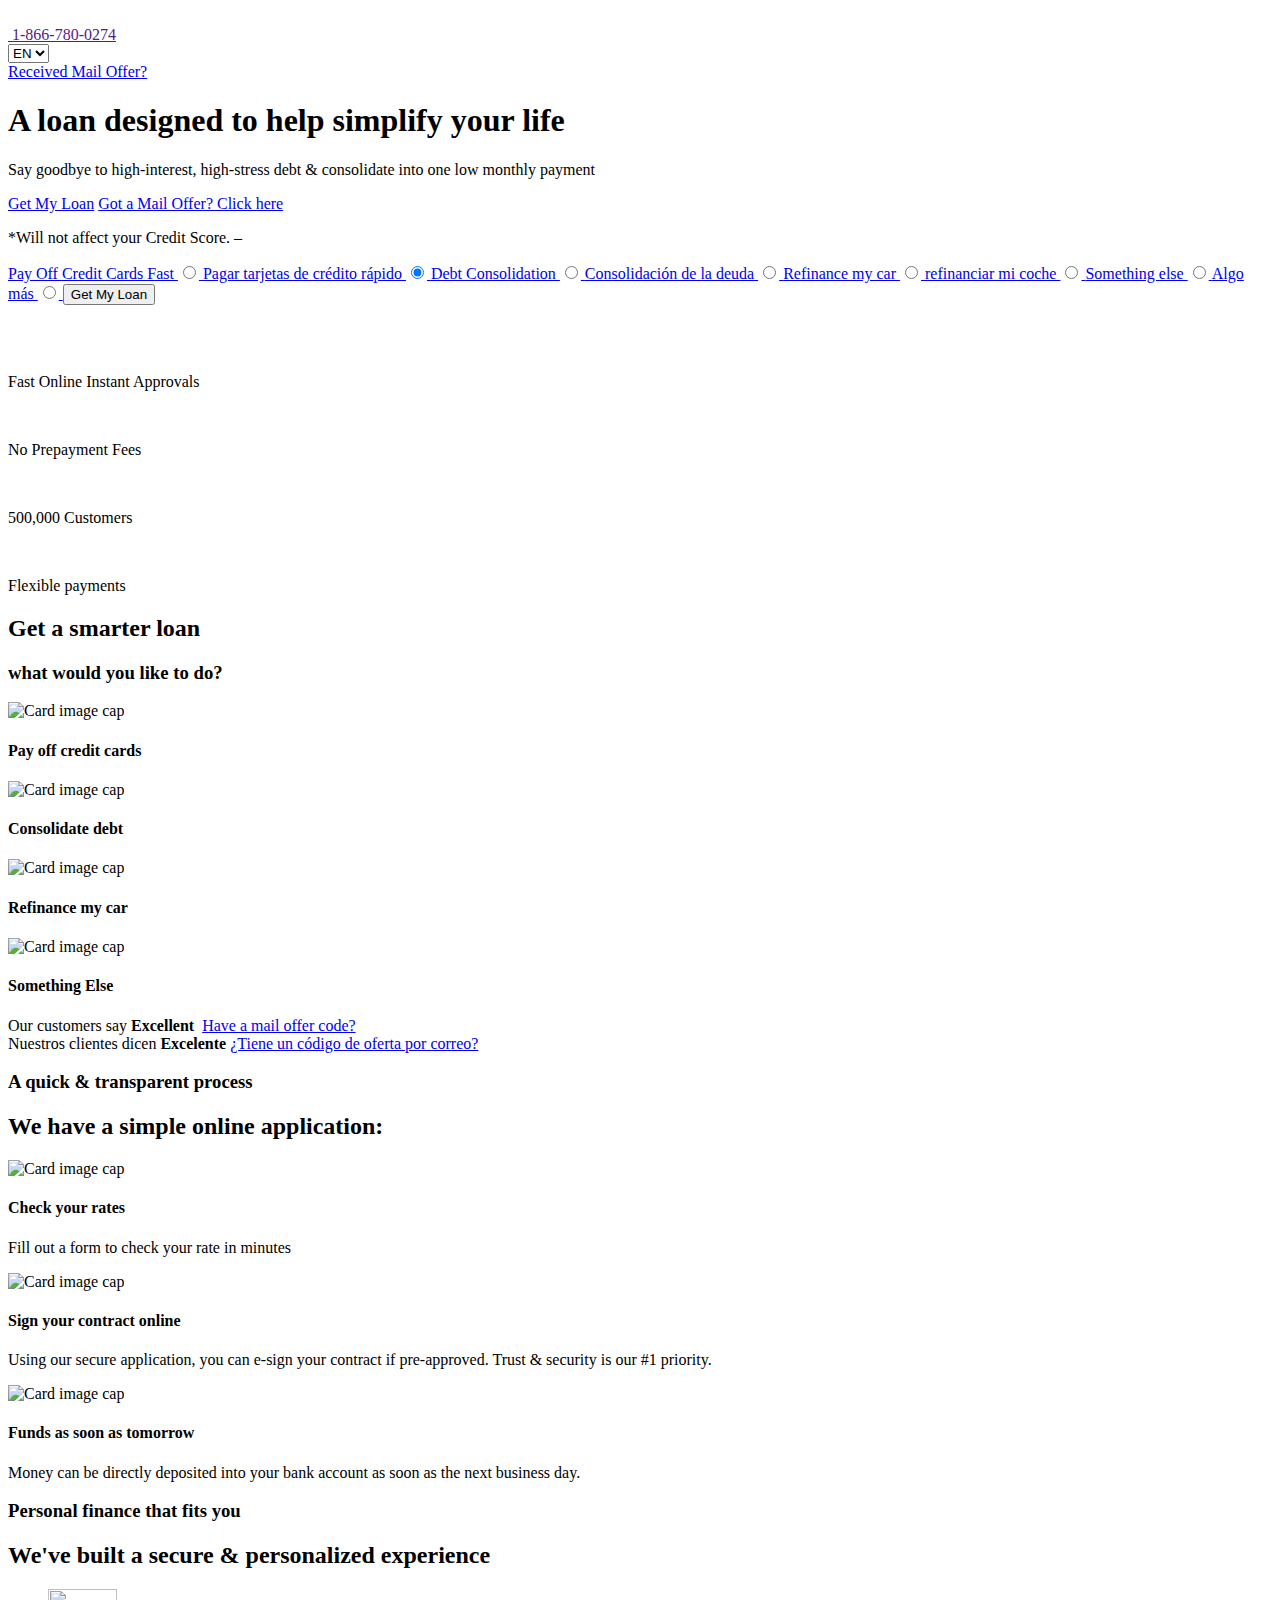
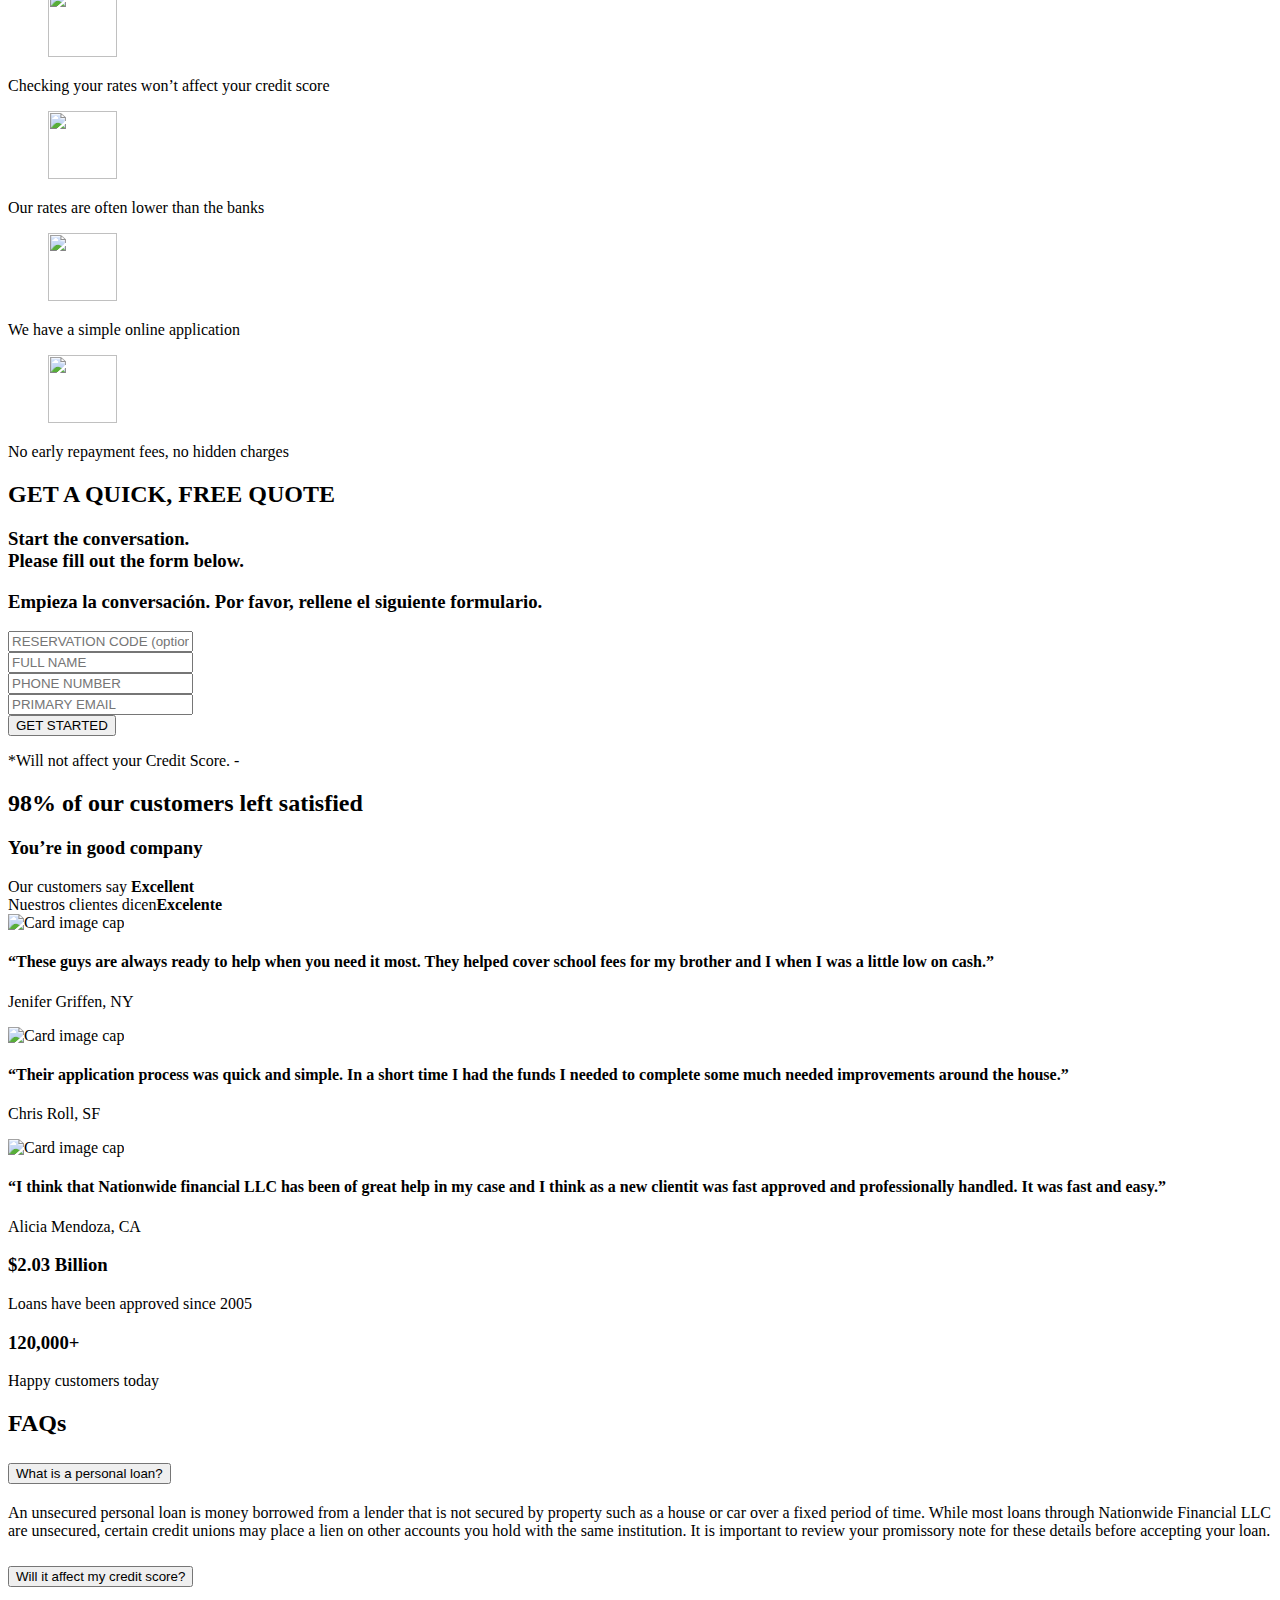
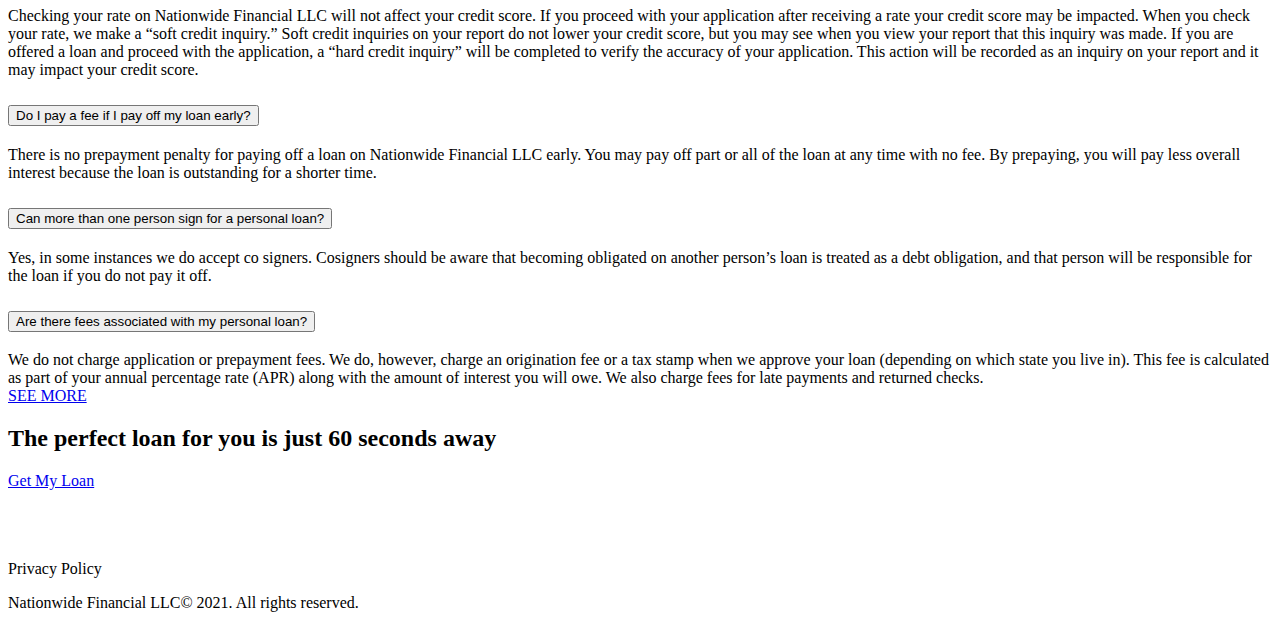
==== commit 4e2f5134: "Change the css path" ====
--- a/html/index.html
+++ b/html/index.html
@@ -10,7 +10,7 @@
     <link rel="preconnect" href="https://fonts.gstatic.com" crossorigin>
     <link href="https://fonts.googleapis.com/css2?family=Montserrat:wght@100;200;300;400;500;600;700&display=swap" rel="stylesheet">
     <link href="https://cdn.jsdelivr.net/npm/bootstrap@5.3.0-alpha1/dist/css/bootstrap.min.css" rel="stylesheet" integrity="sha384-GLhlTQ8iRABdZLl6O3oVMWSktQOp6b7In1Zl3/Jr59b6EGGoI1aFkw7cmDA6j6gD" crossorigin="anonymous">
-    <link rel='stylesheet' type='text/css' href='../css/index.css'>
+    <link rel='stylesheet' type='text/css' href='https://dazzling-quokka-6b1066.netlify.app/css/index.css'>
     <script src="https://code.jquery.com/jquery-1.9.1.min.js"></script>
     
 </head>
@@ -22,12 +22,12 @@
         <div class="container">
             <div class="row align-items-center pt-2">
                 <div class="col-lg-5 col-md-6 col-sm-6  text-center">
-                    <img src="../images/log.webp" alt="" class="logo">
+                    <img src="https://dazzling-quokka-6b1066.netlify.app/images/log.webp" alt="" class="logo">
                 </div>
                 <div class="col-lg-3 col-md-6 col-sm-6 text-lg-end text-md-end text-center ">
                     <div class="phone">
                         <a href="">
-                            <span class="phone-bg"><img src="../images/phone.svg" alt=""></span>
+                            <span class="phone-bg"><img src="https://dazzling-quokka-6b1066.netlify.app/images/phone.svg" alt=""></span>
                             <span class="phone-txt">1-866-780-0274</span>
                         </a>
                     </div>
@@ -101,7 +101,7 @@
                     </a>
                     <a href="#form"><button class="button button1 chng-lang" data-en="Get My Loan" data-es="Obtener mi préstamo">Get My Loan</button></a>
 
-                    <div class="hero-img"><img src="../images/hero.png" alt=""></div>
+                    <div class="hero-img"><img src="https://dazzling-quokka-6b1066.netlify.app/images/hero.png" alt=""></div>
                 </div>
 
             </div>
@@ -114,25 +114,25 @@
             <div class="row  align-items-center ">
                 <div class="col-sm-12 col-lg-3 col-md-3">
                     <div class="box-wraper d-flex align-items-center">
-                        <figure><img src="../images/Fast Online Instant Approvals.svg" alt=""></figure>
+                        <figure><img src="https://dazzling-quokka-6b1066.netlify.app/images/Fast Online Instant Approvals.svg" alt=""></figure>
                         <p class="box-content chng-lang" data-en="Fast Online Instant Approvals" data-es="Aprobaciones instantáneas en línea rápidas">Fast Online Instant Approvals</p>
                     </div>
                 </div>
                 <div class="col-sm-12 col-lg-3 col-md-3">
                     <div class="box-wraper d-flex align-items-center">
-                        <figure><img src="../images/payment.svg" alt=""></figure>
+                        <figure><img src="https://dazzling-quokka-6b1066.netlify.app/images/payment.svg" alt=""></figure>
                         <p class="box-content chng-lang" data-en="No Prepayment Fees" data-es="Sin cargos por pago anticipado">No Prepayment Fees</p>
                     </div>
                 </div>
                 <div class="col-sm-12 col-lg-3 col-md-3">
                     <div class="box-wraper d-flex align-items-center">
-                        <figure><img src="../images/500,000 Customers.svg" alt=""></figure>
+                        <figure><img src="https://dazzling-quokka-6b1066.netlify.app/images/500,000 Customers.svg" alt=""></figure>
                         <p class="box-content chng-lang" data-en="500,000 Customers" data-es="500,000 Clientes">500,000 Customers</p>
                     </div>
                 </div>
                 <div class="col-sm-12 col-lg-3 col-md-3">
                     <div class="box-wraper d-flex align-items-center">
-                        <figure><img src="../images/Flexible payments.svg" alt=""></figure>
+                        <figure><img src="https://dazzling-quokka-6b1066.netlify.app/images/Flexible payments.svg" alt=""></figure>
                         <p class="box-content chng-lang" data-en="Flexible payments" data-es="Pagos flexibles">Flexible payments</p>
                     </div>
                 </div>
@@ -149,7 +149,7 @@
             <div class="row align-items-center ">
                 <div class="col-lg-3 col-md-6">
                     <div class="card d-flex align-items-center">
-                        <img class="card-img-top" src="../images/Credit-card.svg" alt="Card image cap">
+                        <img class="card-img-top" src="https://dazzling-quokka-6b1066.netlify.app/images/Credit-card.svg" alt="Card image cap">
                         <div class="card-body">
                             <h4 class="card-title chng-lang" data-en="Pay off credit cards" data-es="Pagar tarjetas de crédito">Pay off credit cards</h4>
                         </div>
@@ -157,7 +157,7 @@
                 </div>
                 <div class="col-lg-3 col-md-6">
                     <div class="card d-flex align-items-center">
-                        <img class="card-img-top" src="../images/Mask-group-4.svg" alt="Card image cap">
+                        <img class="card-img-top" src="https://dazzling-quokka-6b1066.netlify.app/images/Mask-group-4.svg" alt="Card image cap">
                         <div class="card-body">
                             <h4 class="card-title chng-lang" data-en="Consolidate debt" data-es="Consolidar deuda">Consolidate debt</h4>
                         </div>
@@ -165,7 +165,7 @@
                 </div>
                 <div class="col-lg-3 col-md-6">
                     <div class="card d-flex align-items-center">
-                        <img class="card-img-top" src="../images/Directions-car.svg" alt="Card image cap">
+                        <img class="card-img-top" src="https://dazzling-quokka-6b1066.netlify.app/images/Directions-car.svg" alt="Card image cap">
                         <div class="card-body">
                             <h4 class="card-title chng-lang" data-en="Refinance my car" data-es="refinanciar mi coche">Refinance my car</h4>
                         </div>
@@ -173,7 +173,7 @@
                 </div>
                 <div class="col-lg-3 col-md-6">
                     <div class="card d-flex align-items-center">
-                        <img class="card-img-top" src="../images/Mask-group-5.svg" alt="Card image cap">
+                        <img class="card-img-top" src="https://dazzling-quokka-6b1066.netlify.app/images/Mask-group-5.svg" alt="Card image cap">
                         <div class="card-body">
                             <h4 class="card-title chng-lang" data-en="Something Else" data-es="Algo más">Something Else</h4>
                         </div>
@@ -182,10 +182,10 @@
             </div>
 
             <div class="card-review text-center pt-5 area-lang">
-                Our customers say <b>Excellent</b> <img src="../images/Group-102.webp" alt=""> <a href="#form">Have a mail offer code?</a>
+                Our customers say <b>Excellent</b> <img src="https://dazzling-quokka-6b1066.netlify.app/images/Group-102.webp" alt=""> <a href="#form">Have a mail offer code?</a>
             </div>
             <div class="card-review text-center pt-5 area-lang-es">
-                Nuestros clientes dicen <b>Excelente</b> <a href="#form">¿Tiene un código de oferta por correo?</a> <img src="../images/Group-102.webp" alt=""> 
+                Nuestros clientes dicen <b>Excelente</b> <a href="#form">¿Tiene un código de oferta por correo?</a> <img src="https://dazzling-quokka-6b1066.netlify.app/images/Group-102.webp" alt=""> 
             </div>
         </div>
     </div>
@@ -202,21 +202,21 @@
                     <h2 class="two-col-heading pb-2 chng-lang" data-en="We have a simple online application:" data-es="Tenemos una aplicación en línea simple:">We have a simple online application:</h2>
                     <div class="notice">
                         <div class="card d-flex align-items-center">
-                            <img class="card-img-top" src="../images/Group-100.webp" alt="Card image cap">
+                            <img class="card-img-top" src="https://dazzling-quokka-6b1066.netlify.app/images/Group-100.webp" alt="Card image cap">
                             <div class="card-body">
                                 <h4 class="card-title text-center chng-lang" data-en="Check your rates" data-es="Consulta tus tarifas">Check your rates</h4>
                                 <p class="card-subtitle text-center chng-lang" data-en="Fill out a form to check your rate in minutes" data-es="Rellena un formulario para consultar tu tarifa en minutos">Fill out a form to check your rate in minutes</p>
                             </div>
                         </div>
                         <div class="card d-flex align-items-center">
-                            <img class="card-img-top" src="../images/Group-99.webp" alt="Card image cap">
+                            <img class="card-img-top" src="https://dazzling-quokka-6b1066.netlify.app/images/Group-99.webp" alt="Card image cap">
                             <div class="card-body">
                                 <h4 class="card-title text-center chng-lang" data-en="Sign your contract online" data-es="Firma tu contrato en línea">Sign your contract online</h4>
                                 <p class="card-subtitle text-center chng-lang" data-en="Using our secure application, you can e-sign your contract if pre-approved. Trust & security is our #1 priority." data-es="Usando nuestra aplicación segura, puede firmar electrónicamente su contrato si se aprueba previamente. La confianza y la seguridad es nuestra prioridad número 1.">Using our secure application, you can e-sign your contract if pre-approved. Trust & security is our #1 priority.</p>
                             </div>
                         </div>
                         <div class="card d-flex align-items-center">
-                            <img class="card-img-top" src="../images/Group-98.webp" alt="Card image cap">
+                            <img class="card-img-top" src="https://dazzling-quokka-6b1066.netlify.app/images/Group-98.webp" alt="Card image cap">
                             <div class="card-body">
                                 <h4 class="card-title text-center chng-lang" data-en="Funds as soon as tomorrow" data-es="Fondos tan pronto como mañana">Funds as soon as tomorrow</h4>
                                 <p class="card-subtitle text-center chng-lang" data-en="Money can be directly deposited into your bank account as soon as the next business day." data-es="El dinero se puede depositar directamente en su cuenta bancaria tan pronto como el siguiente día hábil.">Money can be directly deposited into your bank account as soon as the next business day.</p>
@@ -239,7 +239,7 @@
                     <h2 class="quote-heading pb-2 text-center chng-lang" data-es="Hemos construido una experiencia segura y personalizada" data-en="We've built a secure & personalized experience">We've built a secure & personalized experience</h2>
                     <div class="quote-area-lists">
                         <figure class="quote-area-lists-img">
-                            <img width="69" height="68" src="../images/Group-103.svg" class="" alt="">
+                            <img width="69" height="68" src="https://dazzling-quokka-6b1066.netlify.app/images/Group-103.svg" class="" alt="">
                         </figure>
                         <div class="quote-area-lists-content chng-lang" data-es="Verificar sus tasas no afectará su puntaje de crédito" data-en="Checking your rates won’t affect your credit score">
                             Checking your rates won’t affect your credit score
@@ -247,7 +247,7 @@
                     </div>
                     <div class="quote-area-lists">
                         <figure class="quote-area-lists-img">
-                            <img width="69" height="68" src="../images/Group-103.svg" class="" alt="">
+                            <img width="69" height="68" src="https://dazzling-quokka-6b1066.netlify.app/images/Group-103.svg" class="" alt="">
                         </figure>
                         <div class="quote-area-lists-content chng-lang" data-en="Our rates are often lower than the banks" data-es="Nuestras tarifas son a menudo más bajas que las de los bancos.">
                             Our rates are often lower than the banks
@@ -255,7 +255,7 @@
                     </div>
                     <div class="quote-area-lists">
                         <figure class="quote-area-lists-img">
-                            <img width="69" height="68" src="../images/Group-103.svg" class="" alt="">
+                            <img width="69" height="68" src="https://dazzling-quokka-6b1066.netlify.app/images/Group-103.svg" class="" alt="">
                         </figure>
                         <div class="quote-area-lists-content chng-lang" data-en="We have a simple online application" data-es="Tenemos una aplicación en línea simple">
                             We have a simple online application
@@ -263,7 +263,7 @@
                     </div>
                     <div class="quote-area-lists">
                         <figure class="quote-area-lists-img">
-                            <img width="69" height="68" src="../images/Group-103.svg" class="" alt="">
+                            <img width="69" height="68" src="https://dazzling-quokka-6b1066.netlify.app/images/Group-103.svg" class="" alt="">
                         </figure>
                         <div class="quote-area-lists-content chng-lang" data-en="No early repayment fees, no hidden charges" data-es="Sin comisiones por amortización anticipada, sin cargos ocultos">
                             No early repayment fees, no hidden charges
@@ -303,14 +303,14 @@
     <div class="testimonial-area">
         <h2 class="testimonial-heading text-center chng-lang" data-es="El 98% de nuestros clientes quedaron satisfechos" data-en="98% of our customers left satisfied">98% of our customers left satisfied</h2>
         <h3 class="testimonial-subheading text-center pt-2 chng-lang" data-es="estás en buena compañía" data-en="You’re in good company">You’re in good company</h3>
-        <div class="card-review text-center pt-2 mb-5 pb-5 area-lang"> Our customers say <b>Excellent</b> <img src="../images/Group-102.webp" alt=""> </div>
-        <div class="card-review text-center pt-2 mb-5 pb-5 area-lang-es"> Nuestros clientes dicen<b>Excelente</b> <img src="../images/Group-102.webp" alt=""> </div>
+        <div class="card-review text-center pt-2 mb-5 pb-5 area-lang"> Our customers say <b>Excellent</b> <img src="https://dazzling-quokka-6b1066.netlify.app/images/Group-102.webp" alt=""> </div>
+        <div class="card-review text-center pt-2 mb-5 pb-5 area-lang-es"> Nuestros clientes dicen<b>Excelente</b> <img src="https://dazzling-quokka-6b1066.netlify.app/images/Group-102.webp" alt=""> </div>
         <div class="testimonial-box">
             <div class="container">
                 <div class="row  align-items-center ">
                     <div class="col-lg-4 col-md-12">
                         <div class="card d-flex align-items-center">
-                            <img class="card-img-top" src="../images/relaxed-woman-circle-1.webp" alt="Card image cap">
+                            <img class="card-img-top" src="https://dazzling-quokka-6b1066.netlify.app/images/relaxed-woman-circle-1.webp" alt="Card image cap">
                             <div class="card-body">
                                 <h4 class="card-title text-center chng-lang" data-es=' "Estos muchachos siempre están listos para ayudar cuando más lo necesitas. Ayudaron a cubrir las cuotas escolares para mi hermano y para mí cuando tenía poco dinero en efectivo”.' data-en='“These guys are always ready to help when you need it most. They helped cover school fees for my brother and I when I was a little low on cash.”'>“These guys are always ready to help when you need it most. They helped cover school fees for my brother and I when I was a little low on cash.”</h4>
                                 <p class="card-subtitle text-center chng-lang" data-es="Jennifer Griffen, Nueva York" data-en="Jenifer Griffen, NY">Jenifer Griffen, NY</p>
@@ -319,7 +319,7 @@
                     </div>
                     <div class="col-lg-4 col-md-12">
                         <div class="card">
-                            <img class="card-img-top" src="../images/Ellipse-8.svg" alt="Card image cap">
+                            <img class="card-img-top" src="https://dazzling-quokka-6b1066.netlify.app/images/Ellipse-8.svg" alt="Card image cap">
                             <div class="card-body">
                                 <h4 class="card-title text-center chng-lang" data-en=' “Their application process was quick and simple. In a short time I had the funds I needed to complete some much needed improvements around the house.” ' data-es=' “Su proceso de solicitud fue rápido y simple. En poco tiempo tuve los fondos que necesitaba para completar algunas mejoras muy necesarias en la casa”.'>“Their application process was quick and simple. In a short time I had the funds I needed to complete some much needed improvements around the house.”</h4>
                                 <p class="card-subtitle text-center chng-lang" data-en="Chris Roll, SF" data-es="Chris Roll, San Francisco">Chris Roll, SF</p>
@@ -328,7 +328,7 @@
                     </div>
                     <div class="col-lg-4 col-md-12">
                         <div class="card">
-                            <img class="card-img-top" src="../images/ff-1.webp" alt="Card image cap">
+                            <img class="card-img-top" src="https://dazzling-quokka-6b1066.netlify.app/images/ff-1.webp" alt="Card image cap">
                             <div class="card-body">
                                 <h4 class="card-title text-center chng-lang" data-en='“I think that Nationwide financial LLC has been of great help in my case and I think as a new clientit was fast approved and professionally handled. It was fast and easy.”' data-es=' “Creo que Nationwide Financial LLC ha sido de gran ayuda en mi caso y creo que, como cliente nuevo, fue aprobado rápidamente y manejado profesionalmente. Fue rápido y fácil."'>“I think that Nationwide financial LLC has been of great help in my case and I think as a new clientit was fast approved and professionally handled. It was fast and easy.”</h4>
                                 <p class="card-subtitle text-center chng-lang" data-en="Alicia Mendoza, CA" data-es="Alicia Mendoza, California"> Alicia Mendoza, CA</p>
@@ -444,15 +444,15 @@
         <div class="container">
             <div class="row justify-content-center align-items-center">
                 <div class="col-lg-3 col-md-3 col-sm-6 col-6">
-                    <img src="../images/Nationwide-Logo-Large.webp" alt="" class="footer-logo">
+                    <img src="https://dazzling-quokka-6b1066.netlify.app/images/Nationwide-Logo-Large.webp" alt="" class="footer-logo">
                 </div>
                 <div class="col-lg-3 col-md-3 col-sm-6 col-6">
-                    <img src="../images/image_picker_BF1E0259-E124-46AE-901E-E3AF3D1EE52B-414-0000004128C8ABA0.webp" alt="" class="footer-img">
+                    <img src="https://dazzling-quokka-6b1066.netlify.app/images/image_picker_BF1E0259-E124-46AE-901E-E3AF3D1EE52B-414-0000004128C8ABA0.webp" alt="" class="footer-img">
                 </div>
                 <div class="col-lg-3 col-md-3 ">
                     <div class="social-share">
-                        <a href=""><img src="../images/Facebook.svg" alt="" ></a>
-                        <a href=""><img src="../images/Mask group.svg" alt="" ></a>
+                        <a href=""><img src="https://dazzling-quokka-6b1066.netlify.app/images/Facebook.svg" alt="" ></a>
+                        <a href=""><img src="https://dazzling-quokka-6b1066.netlify.app/images/Mask group.svg" alt="" ></a>
                     </div>
                     
                 </div>
